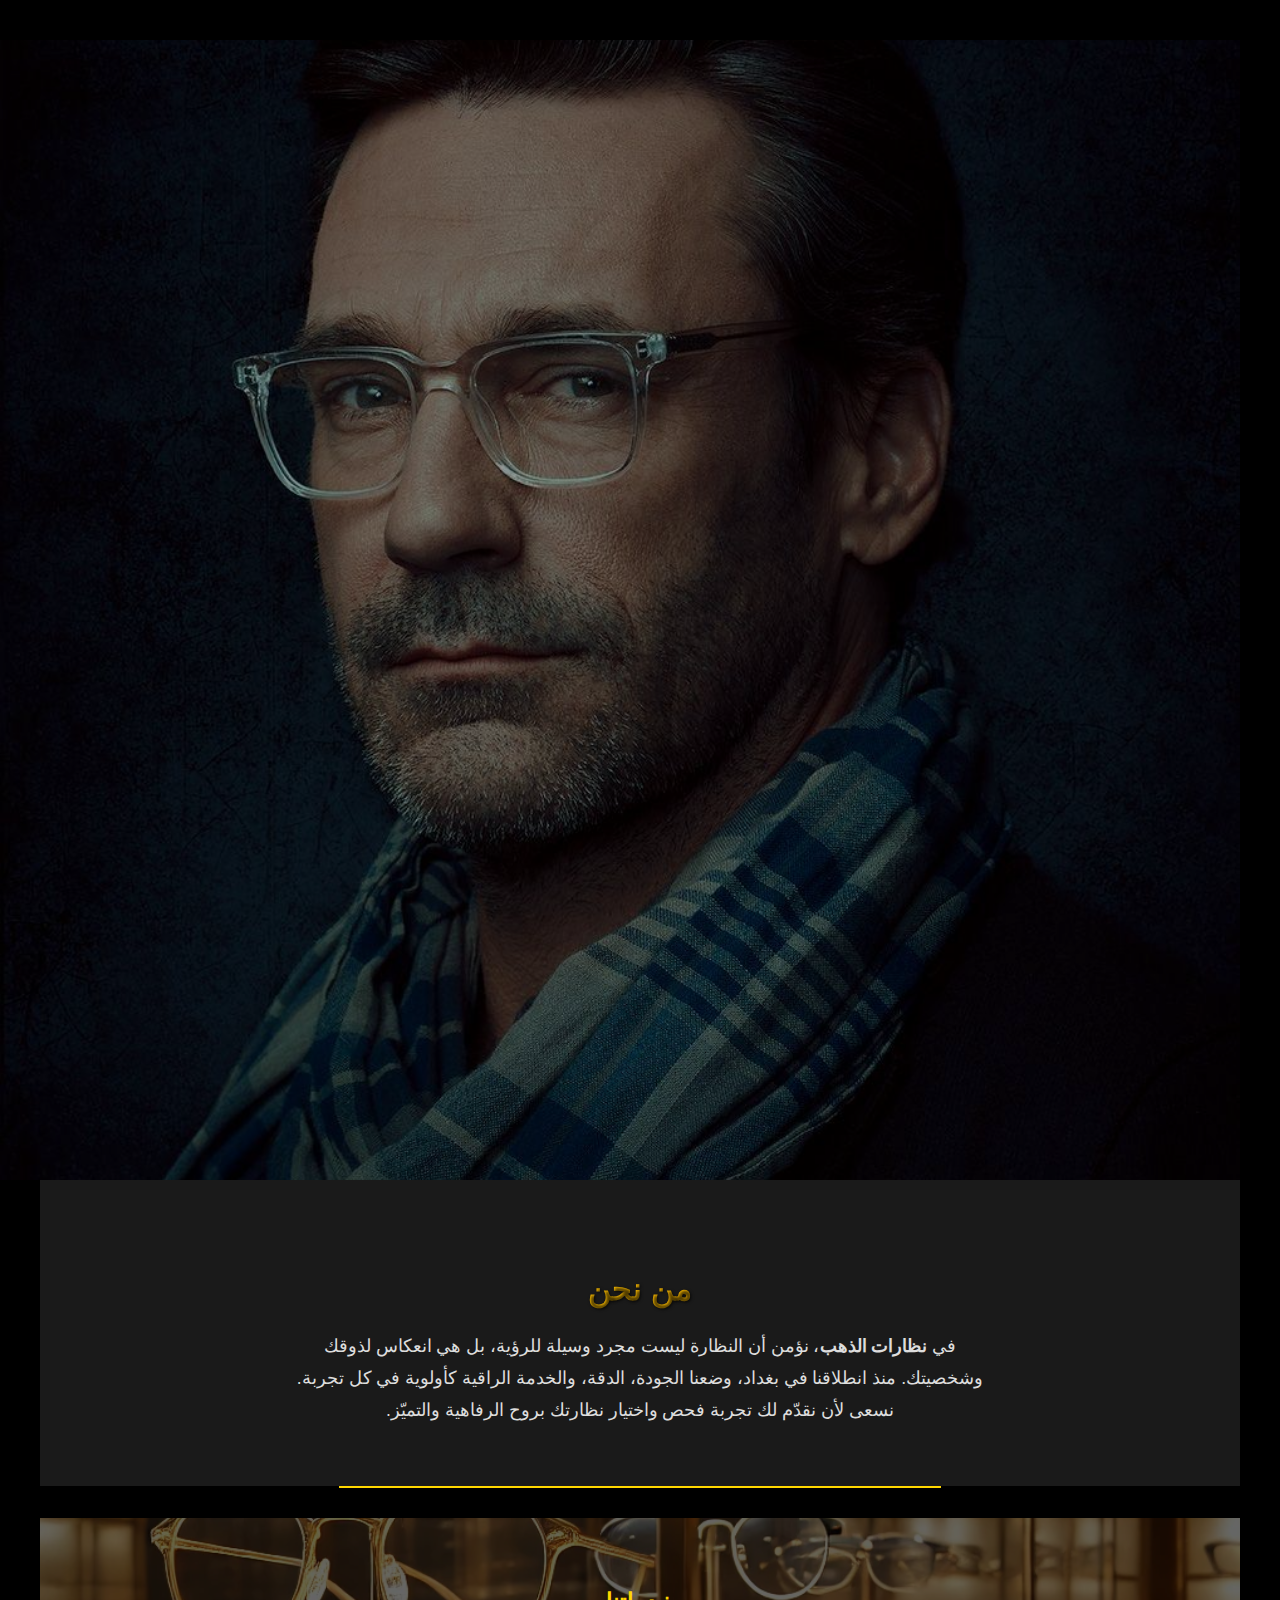
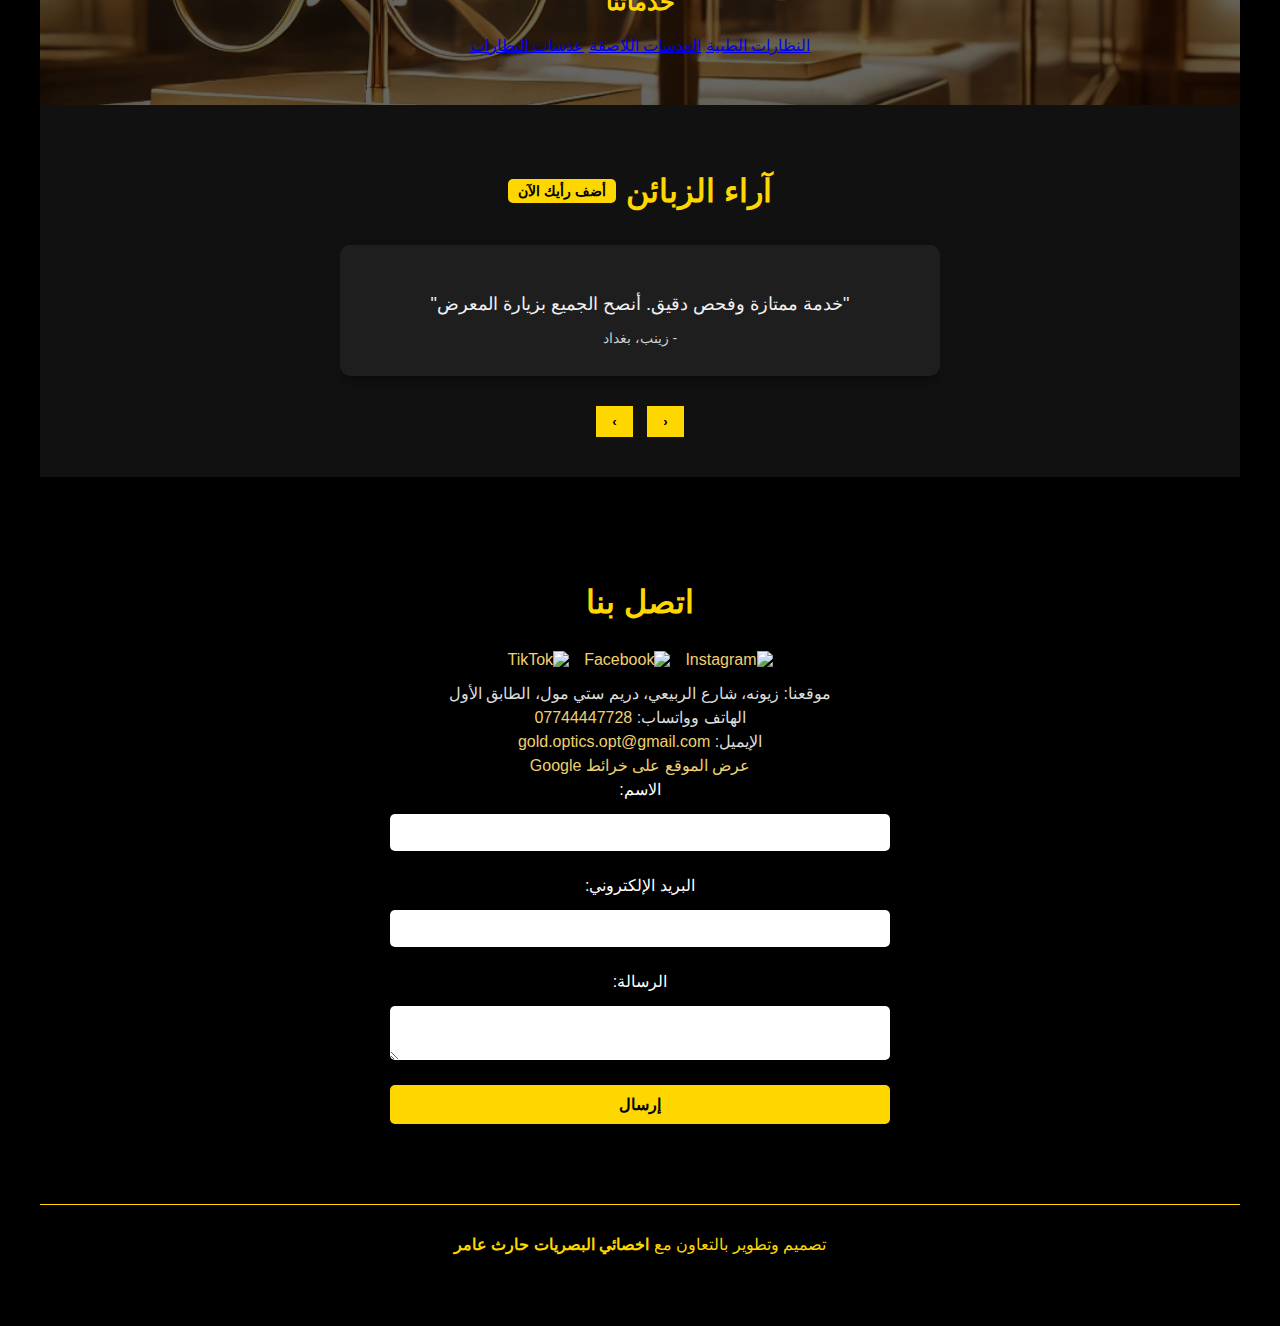
==== index.html @ 194526f5 "Update index.html" ====
<!DOCTYPE html>
<html lang="ar" dir="rtl">
<head>
  <meta charset="UTF-8">
  <meta name="viewport" content="width=device-width, initial-scale=1.0">
  <title>نظارات الذهب</title>
  <link rel="stylesheet" href="style.css">
  <style>
    body {
      margin: 0;
      background-color: #000;
      font-family: 'Cairo', sans-serif;
    }

    .hero {
      position: relative;
      width: 100%;
      height: 100vh;
      background-image: url('goldoptics_hero_clean.jpg');
      background-size: cover;
      background-position: center;
      background-repeat: no-repeat;
      display: flex;
      align-items: center;
      justify-content: center;
      overflow: hidden;
    }

    .overlay-text {
      position: absolute;
      text-align: center;
      color: #fff;
      animation: fadeIn 1.5s ease-in-out forwards;
    }

    .overlay-text h1, .overlay-text h2, .overlay-text p {
      margin: 10px 0;
      opacity: 0;
    }

    .overlay-text h1 {
      font-size: 36px;
      animation: fadeInText 1s ease-in-out 0.5s forwards;
    }

    .overlay-text h2 {
      font-size: 28px;
      animation: fadeInText 1s ease-in-out 1.5s forwards;
    }

    .overlay-text p {
      font-size: 22px;
      animation: fadeInText 1s ease-in-out 2.5s forwards;
    }

    .cta-button {
      margin-top: 20px;
      padding: 15px 30px;
      background-color: #FFD700;
      color: #000;
      border: none;
      font-size: 20px;
      cursor: pointer;
      border-radius: 6px;
      text-decoration: none;
      display: inline-block;
      animation: fadeInText 1s ease-in-out 3.5s forwards;
      opacity: 0;
    }

    @keyframes fadeInText {
      to {
        opacity: 1;
      }
    }
  </style>
</head>
<body>

  <!-- قسم الترحيب -->
  <div class="hero">
    <div class="overlay-text">
      <h1 class="hero-title gold-text">...الوُضوح رفاهية ونحن نُقدّمها لك بامتياز</h1>
      <h2 class="hero-subtitle gold-text">مرحباً بكم في نظارات الذهب</h2>
      <a href="https://wa.me/9647744447728" class="cta-button">احجز موعدك الآن</a>
    </div>
  </div>

  <!-- من نحن -->
  <section class="about-us" id="about">
    <div class="container">
      <h2 class="section-title gold-text">من نحن</h2>
      <p class="section-description">
        في <strong>نظارات الذهب</strong>، نؤمن أن النظارة ليست مجرد وسيلة للرؤية، بل هي انعكاس لذوقك وشخصيتك.  
        منذ انطلاقنا في بغداد، وضعنا الجودة، الدقة، والخدمة الراقية كأولوية في كل تجربة.
        نسعى لأن نقدّم لك تجربة فحص واختيار نظارتك بروح الرفاهية والتميّز.
      </p>
    </div>
  </section>

  <hr style="border: 1px solid gold; width: 50%; margin: auto; margin-bottom: 30px;">

  <section class="services-section">
  <h2>خدماتنا</h2>
  <div class="services-list">
    <a href="#">النظارات الطبية</a>
    <a href="#">العدسات اللاصقة</a>
    <a href="#">عدسات النظارات</a>
  </div>
</section>

  <!-- آراء الزبائن -->
  <section id="testimonials">
    <h2 class="section-title" style="display: flex; justify-content: center; align-items: center; gap: 10px;">
      آراء الزبائن
      <a href="#contact" style="font-size: 14px; background-color: gold; color: black; padding: 4px 10px; border-radius: 5px; text-decoration: none;">
        أضف رأيك الآن
      </a>
    </h2>
    <div class="testimonial-slider">
      <div class="testimonial active">
        <p>"خدمة ممتازة وفحص دقيق. أنصح الجميع بزيارة المعرض"</p>
        <span>- زينب، بغداد</span>
      </div>
      <div class="testimonial">
        <p>"أحلى تعامل وأسعار مناسبة، شكراً نظارات الذهب"</p>
        <span>- أحمد، بغداد</span>
      </div>
      <div class="testimonial">
        <p>"استلمت نظارتي بسرعة وبجودة ممتازة جداً!"</p>
        <span>- رنا، زيونه</span>
      </div>
    </div>
    <div class="slider-controls">
      <button class="prev">‹</button>
      <button class="next">›</button>
    </div>
  </section>

  <!-- اتصل بنا -->
  <section class="contact" id="contact">
    <h2>اتصل بنا</h2>
    <div style="display: flex; justify-content: center; gap: 15px; margin: 15px 0;">
      <a href="https://www.instagram.com/gold.optics.opt/" target="_blank">
        <img src="https://upload.wikimedia.org/wikipedia/commons/a/a5/Instagram_icon.png" alt="Instagram" style="width: 30px; height: 30px;">
      </a>
      <a href="https://www.facebook.com/share/16CAxkLtEG/?mibextid=wwXIfr" target="_blank">
        <img src="https://upload.wikimedia.org/wikipedia/commons/1/1b/Facebook_icon.svg" alt="Facebook" style="width: 30px; height: 30px;">
      </a>
      <a href="https://www.tiktok.com/@gold.optics.opt?_t=ZS-8vOx0OiCnI7&_r=1" target="_blank">
        <img src="https://upload.wikimedia.org/wikipedia/commons/6/69/TikTok_logo.svg" alt="TikTok" style="width: 30px; height: 30px;">
      </a>
    </div>
    <p>موقعنا: زيونه، شارع الربيعي، دريم ستي مول، الطابق الأول</p>
    <p>الهاتف وواتساب: <a href="tel:07744447728">07744447728</a></p>
    <p>الإيميل: <a href="mailto:gold.optics.opt@gmail.com">gold.optics.opt@gmail.com</a></p>
    <p><a href="https://maps.app.goo.gl/r69MxEiTndQJMNUH6?g_st=ic" target="_blank">عرض الموقع على خرائط Google</a></p>

    <form id="contact-form">
      <label for="name">الاسم:</label>
      <input type="text" id="name" name="name" required>

      <label for="email">البريد الإلكتروني:</label>
      <input type="email" id="email" name="_replyto" required>

      <label for="message">الرسالة:</label>
      <textarea id="message" name="message" required></textarea>

      <button type="submit">إرسال</button>
    </form>
    <div id="form-message" style="display:none; margin-top: 20px; color: green; font-weight: bold;">
      شكرًا لتواصلك معنا! تم إرسال رسالتك بنجاح، وسنقوم بالرد عليك في أقرب وقت.
    </div>
  </section>

  <!-- سكربت إرسال النموذج -->
  <script>
    const form = document.getElementById('contact-form');
    const messageDiv = document.getElementById('form-message');

    form.addEventListener('submit', async function (e) {
      e.preventDefault();

      const formData = new FormData(form);

      try {
        const response = await fetch("https://formspree.io/f/mzzeovol", {
          method: "POST",
          body: formData,
          headers: { 'Accept': 'application/json' }
        });

        if (response.ok) {
          form.reset();
          messageDiv.style.display = 'block';
        } else {
          alert("حدث خطأ أثناء الإرسال، حاول مجددًا.");
        }
      } catch (error) {
        alert("فشل الاتصال بالخادم.");
      }
    });
  </script>

  <!-- الفوتر -->
  <footer class="footer">
    <p>تصميم وتطوير بالتعاون مع <strong>اخصائي البصريات حارث عامر</strong></p>
  </footer>

</body>
</html>
---- style.css ----
body {
  background-color: black;
  color: gold;
  font-family: 'Arial', sans-serif;
  text-align: center;
  padding: 40px;
}

/* الشعار */
.logo {
  width: 150px;
  height: auto;
  margin-bottom: 20px;
}

/* قسم الهيرو */
.hero {
  background-image: url('goldoptics_hero_clean.jpg');
  background-size: cover;
  background-position: center;
  background-repeat: no-repeat;
  height: 100vh;
  display: flex;
  align-items: center;
  justify-content: center;
  position: relative;
  text-align: center;
  color: white;
  overflow: hidden;
}

.hero-content {
  background-color: rgba(0, 0, 0, 0.4);
  padding: 20px;
  border-radius: 10px;
  max-width: 90%;
}

.hero-content h1 {
  color: #fff;
  font-size: 30px;
  line-height: 1.6;
  text-align: center;
  font-family: 'Cairo', sans-serif;
}

@media (max-width: 768px) {
  .hero-content h1 {
    font-size: 18px;
  }

  .hero-content {
    font-size: 14px;
    padding: 15px;
  }
}

/* قسم من نحن */
.about {
  background-color: #111;
  padding: 80px 20px;
  text-align: center;
}

.about h2 {
  font-size: 32px;
  color: gold;
  margin-bottom: 20px;
  font-family: 'Cairo', sans-serif;
}

.about p {
  font-size: 18px;
  color: #f0d070;
  max-width: 700px;
  margin: 0 auto;
  line-height: 1.8;
  font-family: 'Cairo', sans-serif;
}

/* قسم الخدمات */
.services {
  background-color: #000;
  padding: 80px 20px;
  text-align: center;
}

.services h2 {
  font-size: 32px;
  color: gold;
  margin-bottom: 30px;
  font-family: 'Cairo', sans-serif;
}

.services ul {
  list-style: none;
  padding: 0;
  max-width: 700px;
  margin: 0 auto;
}

.services li {
  font-size: 18px;
  color: #f0d070;
  margin-bottom: 15px;
  font-family: 'Cairo', sans-serif;
}

/* قسم آراء الزبائن */
.testimonials {
  background-color: #111;
  padding: 80px 20px;
  text-align: center;
}

.testimonials h2 {
  font-size: 32px;
  color: gold;
  margin-bottom: 40px;
  font-family: 'Cairo', sans-serif;
}

.testimonial {
  background-color: #222;
  color: #f0d070;
  padding: 20px;
  margin: 15px auto;
  max-width: 600px;
  border-radius: 10px;
  font-family: 'Cairo', sans-serif;
}

.testimonial span {
  display: block;
  margin-top: 10px;
  font-size: 14px;
  color: #ccc;
}

/* قسم التواصل */
.contact {
  background-color: #000;
  color: #fff;
  text-align: center;
  padding: 80px 20px;
  font-family: 'Cairo', sans-serif;
}

.contact h2 {
  font-size: 32px;
  color: gold;
  margin-bottom: 30px;
}

.contact p {
  font-size: 16px;
  color: #ddd;
  margin: 5px 0;
}

.contact a {
  color: #f0d070;
  text-decoration: none;
}

.contact-form {
  display: flex;
  flex-direction: column;
  gap: 15px;
  max-width: 500px;
  margin: 30px auto 0;
  background-color: #111;
  padding: 20px;
  border-radius: 10px;
}

.contact-form input,
.contact-form textarea {
  padding: 10px;
  font-size: 16px;
  border: none;
  border-radius: 5px;
  font-family: 'Cairo', sans-serif;
  width: 100%;
}

.contact-form button {
  padding: 10px;
  background-color: gold;
  color: black;
  border: none;
  font-weight: bold;
  border-radius: 5px;
  cursor: pointer;
}

/* الفوتر */
.footer {
  background-color: #000;
  color: gold;
  text-align: center;
  padding: 20px;
  margin-top: 40px;
  font-family: 'Cairo', sans-serif;
  border-top: 1px solid gold;
}

.footer p {
  margin: 10px 0;
  font-size: 16px;
}

.footer .social-icons {
  margin-top: 10px;
}

.footer .social-icons a {
  color: gold;
  margin: 0 10px;
  text-decoration: none;
  font-weight: bold;
  transition: color 0.3s;
}

.footer .social-icons a:hover {
  color: white;
}

/* نصوص متحركة */
.fancy-text {
  font-size: 32px;
  color: #FFD700;
  font-weight: bold;
  text-shadow: 1px 1px 8px rgba(0, 0, 0, 0.6);
  animation: fadeInText 2s ease-in-out forwards;
  opacity: 0;
}

.fancy-subtext {
  font-size: 24px;
  color: white;
  margin-top: 10px;
  animation: fadeInText 2.5s ease-in-out forwards;
  opacity: 0;
}

@keyframes fadeInText {
  to {
    opacity: 1;
  }
}
body {
  display: flex;
  flex-direction: column;
  min-height: 100vh;
}

.footer {
  margin-top: auto;
}
.contact-form {
  max-width: 500px;
  margin: 20px auto;
  display: flex;
  flex-direction: column;
  gap: 10px;
  color: white;
  font-size: 16px;
}

.contact-form input,
.contact-form textarea {
  padding: 10px;
  font-size: 16px;
  border-radius: 5px;
  border: none;
  outline: none;
  width: 100%;
}

.contact-form button {
  background-color: gold;
  color: black;
  font-weight: bold;
  padding: 10px;
  border: none;
  border-radius: 5px;
  cursor: pointer;
  width: 100px;
  align-self: center;
  transition: background-color 0.3s ease;
}

.contact-form button:hover {
  background-color: #d4af37;
}
#contact-form {
  max-width: 500px;
  margin: 20px auto;
  display: flex;
  flex-direction: column;
  gap: 10px;
}

#contact-form label {
  color: white;
  font-size: 16px;
  margin-bottom: 5px;
}

#contact-form input,
#contact-form textarea {
  padding: 10px;
  font-size: 16px;
  border-radius: 5px;
  border: none;
  width: 100%;
  box-sizing: border-box;
}

#contact-form button {
  background-color: gold;
  color: black;
  font-weight: bold;
  padding: 10px;
  border: none;
  border-radius: 5px;
  cursor: pointer;
  width: 120px;
  align-self: center;
  transition: background-color 0.3s;
}

#contact-form button:hover {
  background-color: #d4af37;
}
#contact-form {
  max-width: 500px;
  margin: 0 auto;
  background-color: transparent;
  direction: rtl;
}

#contact-form label {
  display: block;
  margin-bottom: 5px;
  color: white;
  font-size: 16px;
}

#contact-form input,
#contact-form textarea {
  width: 100%;
  padding: 10px;
  margin-bottom: 15px;
  border: none;
  border-radius: 5px;
  font-size: 15px;
}

#contact-form button[type="submit"] {
  background-color: gold;
  color: black;
  font-weight: bold;
  padding: 10px 20px;
  border: none;
  border-radius: 5px;
  cursor: pointer;
  font-size: 16px;
  width: 100%;
}

#contact-form button[type="submit"]:hover {
  background-color: #d4af37;
}
/* تصميم الأزرار */
.feedback-buttons {
  text-align: center;
  margin-top: 40px;
}

.feedback-btn {
  background-color: gold;
  color: black;
  padding: 12px 25px;
  margin: 10px;
  border-radius: 8px;
  text-decoration: none;
  font-weight: bold;
  display: inline-block;
  transition: background-color 0.3s;
}

.feedback-btn:hover {
  background-color: #d4af37;
}

/* تصميم قسم تعليقات الزبائن */
.customer-comments {
  background-color: #1a1a1a;
  color: white;
  padding: 40px 20px;
  border-radius: 10px;
  margin: 50px auto;
  max-width: 800px;
}

.customer-comments h2 {
  color: gold;
  text-align: center;
  margin-bottom: 30px;
}

.customer-comments .comment {
  background-color: #2a2a2a;
  padding: 20px;
  border-radius: 8px;
  margin-bottom: 20px;
  box-shadow: 0 0 5px rgba(255, 215, 0, 0.3);
}

.customer-comments .comment span {
  display: block;
  margin-top: 10px;
  color: #ccc;
  font-size: 14px;
  text-align: right;
}
.testimonials {
  background-color: #111;
  padding: 60px 20px;
  text-align: center;
}

.testimonials h2 {
  color: #d4af37;
  font-size: 32px;
  margin-bottom: 40px;
}

.testimonial-slider {
  position: relative;
  max-width: 600px;
  margin: auto;
}

.testimonial {
  display: none;
  background-color: #1e1e1e;
  color: #f1f1f1;
  padding: 30px;
  border-radius: 10px;
  box-shadow: 0 4px 10px rgba(0,0,0,0.4);
}

.testimonial.active {
  display: block;
}

.testimonial p {
  font-size: 18px;
  margin-bottom: 15px;
}

.testimonial span {
  color: #ccc;
  font-size: 14px;
}

.slider-controls {
  margin-top: 20px;
}

.slider-controls span {
  cursor: pointer;
  font-size: 24px;
  color: #d4af37;
  margin: 0 15px;
  transition: color 0.3s;
}

.slider-controls span:hover {
  color: white;
}
#testimonials {
  text-align: center;
  padding: 40px 20px;
  background-color: #111;
  color: gold;
}

.testimonial-slider {
  position: relative;
  overflow: hidden;
  max-width: 600px;
  margin: 0 auto;
}

.testimonial {
  display: none;
  transition: opacity 0.5s ease-in-out;
}

.testimonial.active {
  display: block;
}

.slider-controls {
  margin-top: 15px;
}

.slider-controls button {
  background-color: gold;
  color: black;
  border: none;
  padding: 8px 16px;
  margin: 0 5px;
  cursor: pointer;
  font-weight: bold;
}
.services-section {
  background-image: url('services-background.png');
  background-size: cover;
  background-position: center;
  background-repeat: no-repeat;
  padding: 50px 0;
  background-color: rgba(0, 0, 0, 0.6);
  background-blend-mode: darken;
}
footer {
  animation: fadeIn 2s ease-in;
}
@keyframes fadeIn {
  from {opacity: 0;}
  to {opacity: 1;}
}
.hero {
  position: relative;
  background-image: url('your-image.jpg'); /* استبدلها برابط صورتك */
  background-size: cover;
  background-position: center;
  padding: 120px 20px;
  color: white;
  text-align: center;
}

.hero::before {
  content: "";
  position: absolute;
  top: 0; left: 0; right: 0; bottom: 0;
  background-color: rgba(0, 0, 0, 0.5);
  z-index: 1;
}

.hero-content {
  position: relative;
  z-index: 2;
}

.hero h1 {
  font-size: 28px;
  margin-bottom: 15px;
  line-height: 1.6;
}

.hero h1 span {
  color: #bfa046;
}

.hero p {
  font-size: 16px;
  color: #f1f1f1;
  margin-top: 10px;
}

.hero .cta-button {
  background-color: #f7c700;
  color: #000;
  padding: 14px 30px;
  border: none;
  border-radius: 6px;
  font-weight: bold;
  font-size: 16px;
  margin-top: 25px;
  transition: all 0.3s ease;
}

.hero .cta-button:hover {
  background-color: #000;
  color: #f7c700;
  cursor: pointer;
}
.overlay-text {
  position: absolute;
  top: 50%;
  left: 50%;
  transform: translate(-50%, -50%);
  text-align: center;
  color: white;
  z-index: 2;
}

.hero-title {
  font-size: 48px;
  margin-bottom: 10px;
  color: gold;
}

.hero-subtitle {
  font-size: 24px;
  margin-bottom: 20px;
}

.hero a.hero-button {
  background-color: gold;
  color: black;
  padding: 12px 24px;
  text-decoration: none;
  font-weight: bold;
  border-radius: 5px;
  transition: background-color 0.3s ease;
}

.hero a.hero-button:hover {
  background-color: #d4af37;
}
.hero::before {
  content: "";
  position: absolute;
  top: 0; left: 0;
  width: 100%;
  height: 100%;
  background: rgba(0, 0, 0, 0.4); /* يعتم الخلفية */
  z-index: 1;
}
.gold-text {
  line-height: 1.4;
  margin-bottom: 0.5rem;
}
.gold-text {
  background: linear-gradient(90deg, #FFD700, #FFA500, #FFD700);
  -webkit-background-clip: text;
  -webkit-text-fill-color: transparent;
  background-size: 200% auto;
  animation: shine 3s linear infinite;
}

@keyframes shine {
  0% {
    background-position: 200% center;
  }
  100% {
    background-position: -200% center;
  }
}
.gold-text {
  color: #FFD700;
  text-shadow: 1px 1px 3px rgba(0, 0, 0, 0.7);
}
.about-us {
  background-color: #1a1a1a;
  color: #fff;
  padding: 60px 20px;
  text-align: center;
}

.section-title {
  font-size: 2rem;
  margin-bottom: 20px;
}

.section-description {
  font-size: 1.1rem;
  line-height: 1.8;
  max-width: 700px;
  margin: 0 auto;
  color: #ddd;
}
.services-section a {
  transition: all 0.3s ease-in-out;
}

.services-section a:hover {
  background-color: #FFD700;
  color: #000;
  box-shadow: 0 0 10px #FFD700;
  transform: scale(1.05);
}
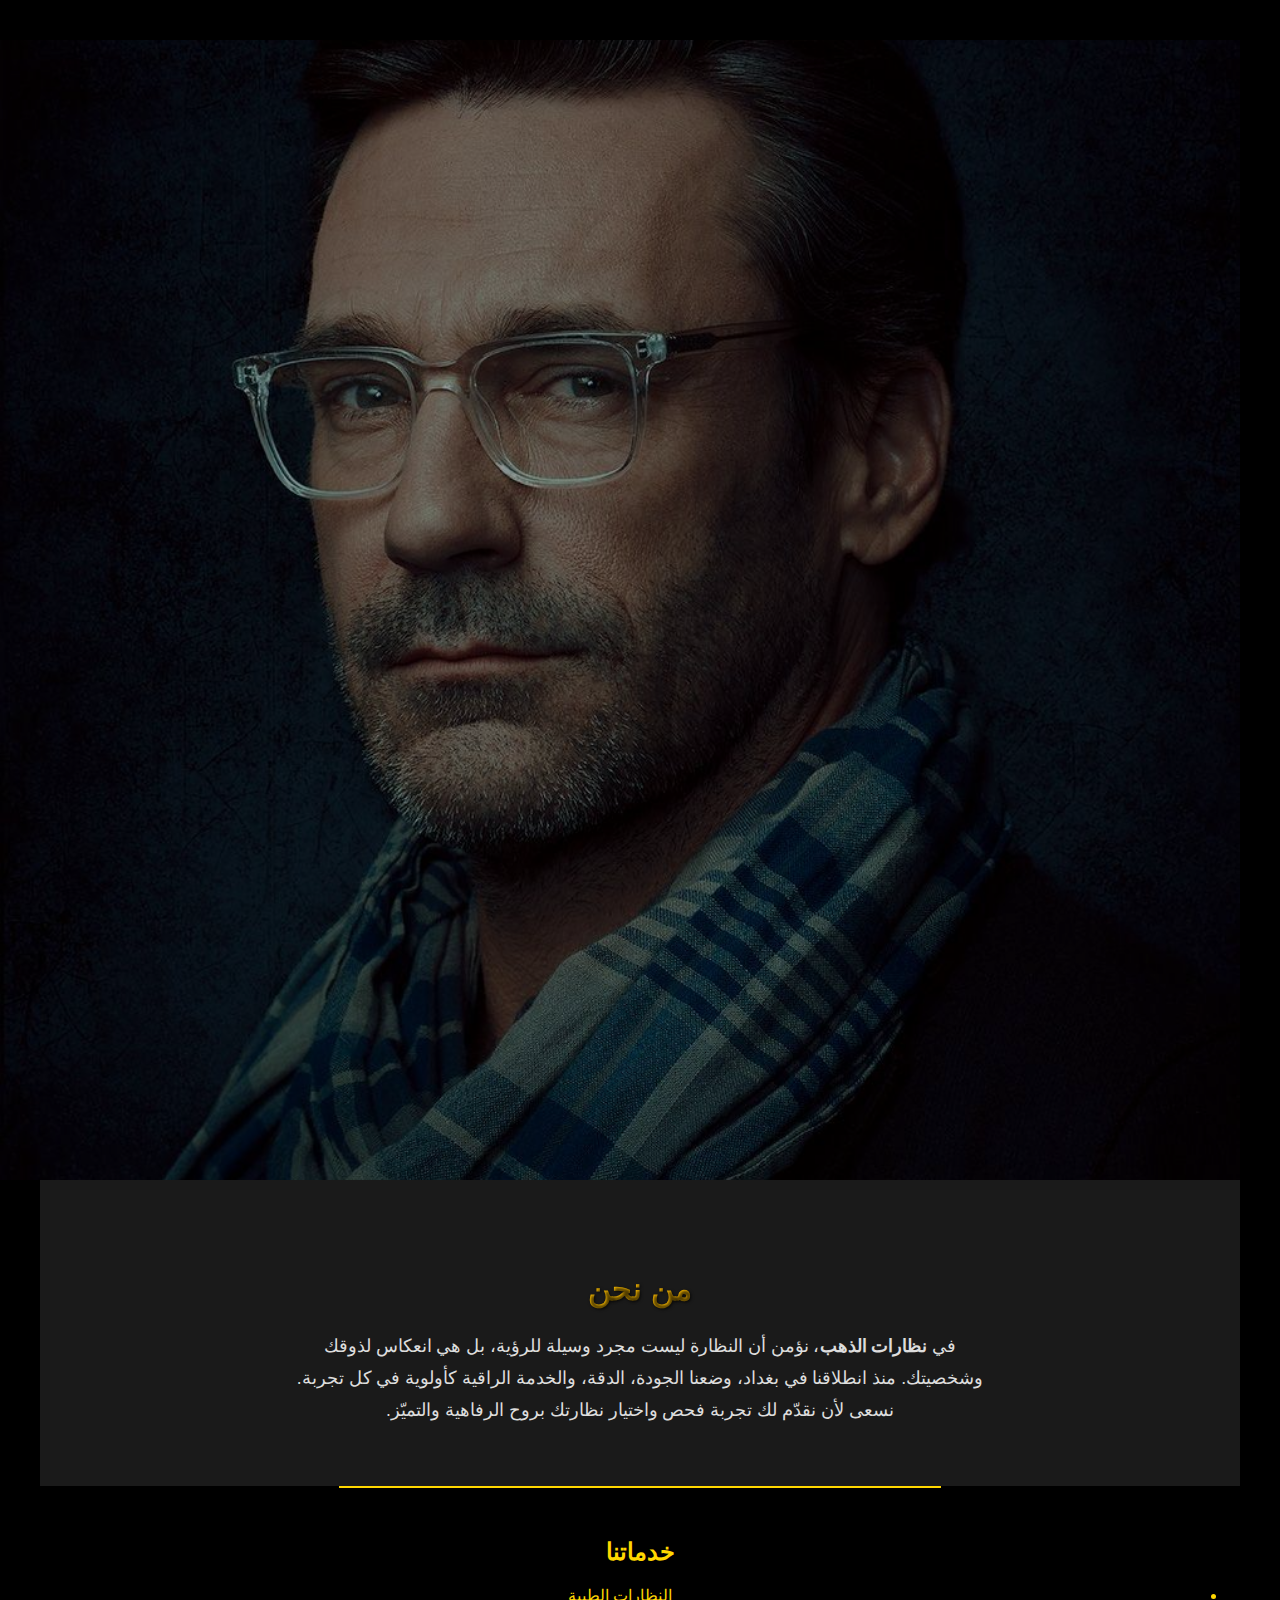
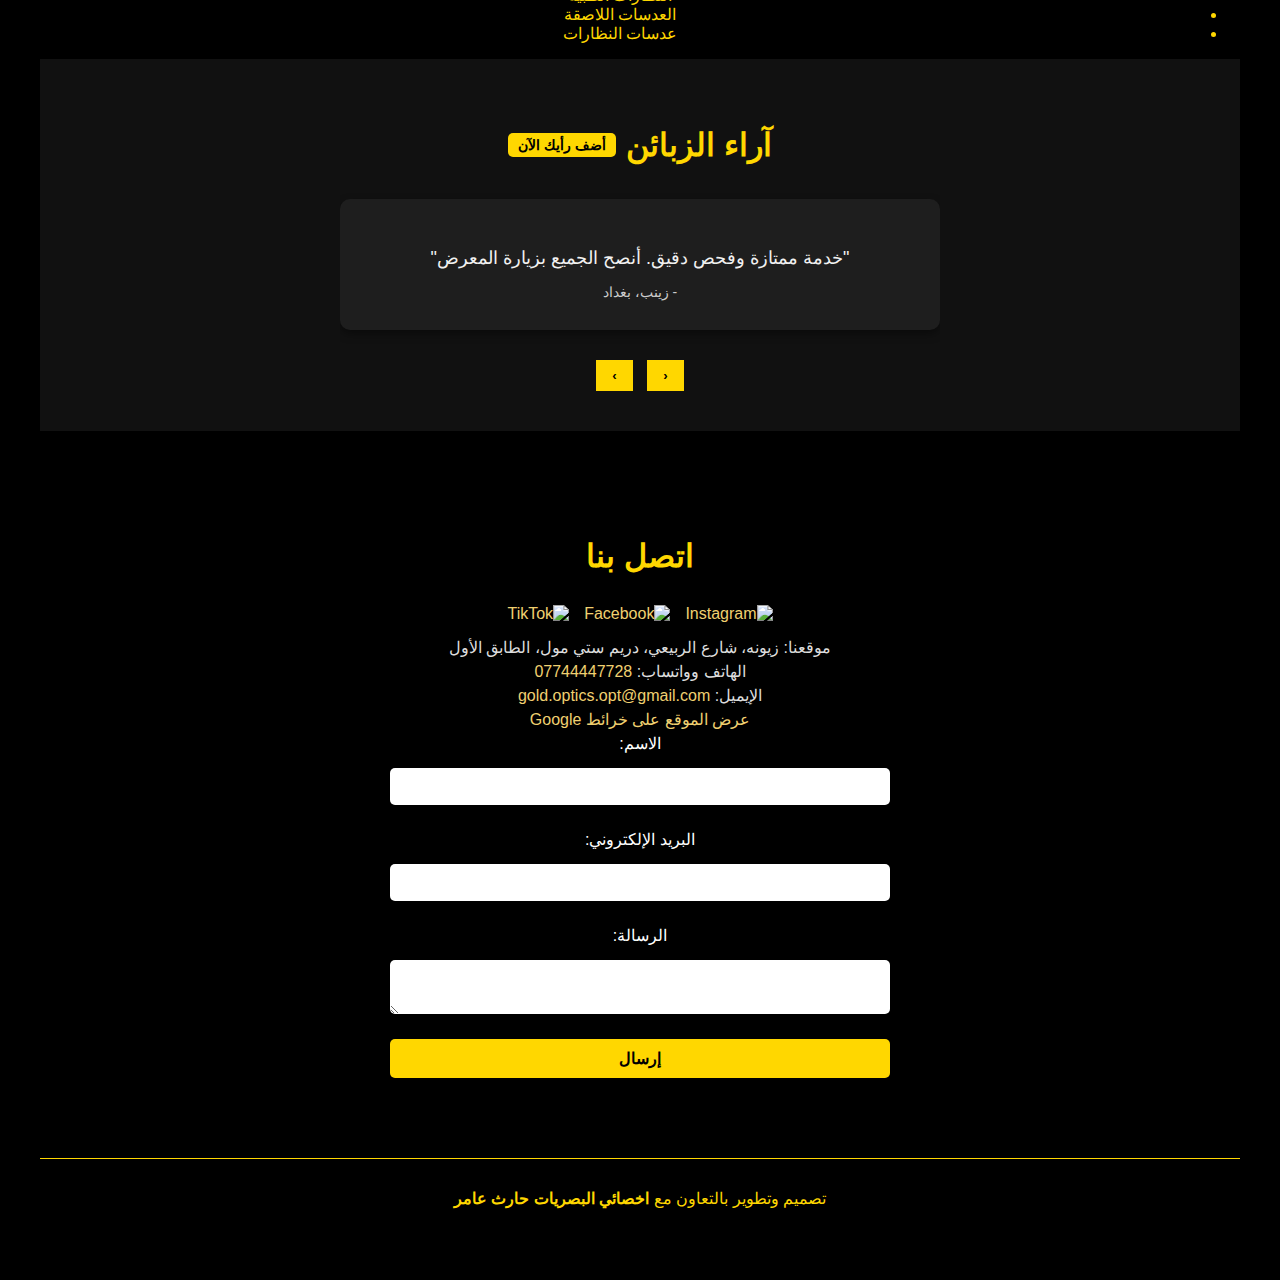
==== commit a7f49038: "Update index.html" ====
--- a/index.html
+++ b/index.html
@@ -100,12 +100,14 @@
 
   <hr style="border: 1px solid gold; width: 50%; margin: auto; margin-bottom: 30px;">
 
-  <section class="services-section">
-  <h2>خدماتنا</h2>
-  <div class="services-list">
-    <a href="#">النظارات الطبية</a>
-    <a href="#">العدسات اللاصقة</a>
-    <a href="#">عدسات النظارات</a>
+  <section class="services-section-with-bg">
+  <div class="overlay">
+    <h2>خدماتنا</h2>
+    <ul class="services-list">
+      <li>النظارات الطبية</li>
+      <li>العدسات اللاصقة</li>
+      <li>عدسات النظارات</li>
+    </ul>
   </div>
 </section>
 
--- a/style.css
+++ b/style.css
@@ -686,3 +686,29 @@
   box-shadow: 0 0 10px #FFD700;
   transform: scale(1.05);
 }
+.services-section {
+  background-color: #000;
+  color: #fff;
+  padding: 60px 20px;
+  text-align: center;
+}
+
+.services-section h2 {
+  color: #FFD700;
+  font-size: 28px;
+  margin-bottom: 30px;
+}
+
+.services-list a {
+  display: block;
+  font-size: 20px;
+  color: #fff;
+  margin-bottom: 15px;
+  text-decoration: none;
+  transition: all 0.3s ease;
+}
+
+.services-list a:hover {
+  color: #FFD700;
+  transform: scale(1.05);
+}
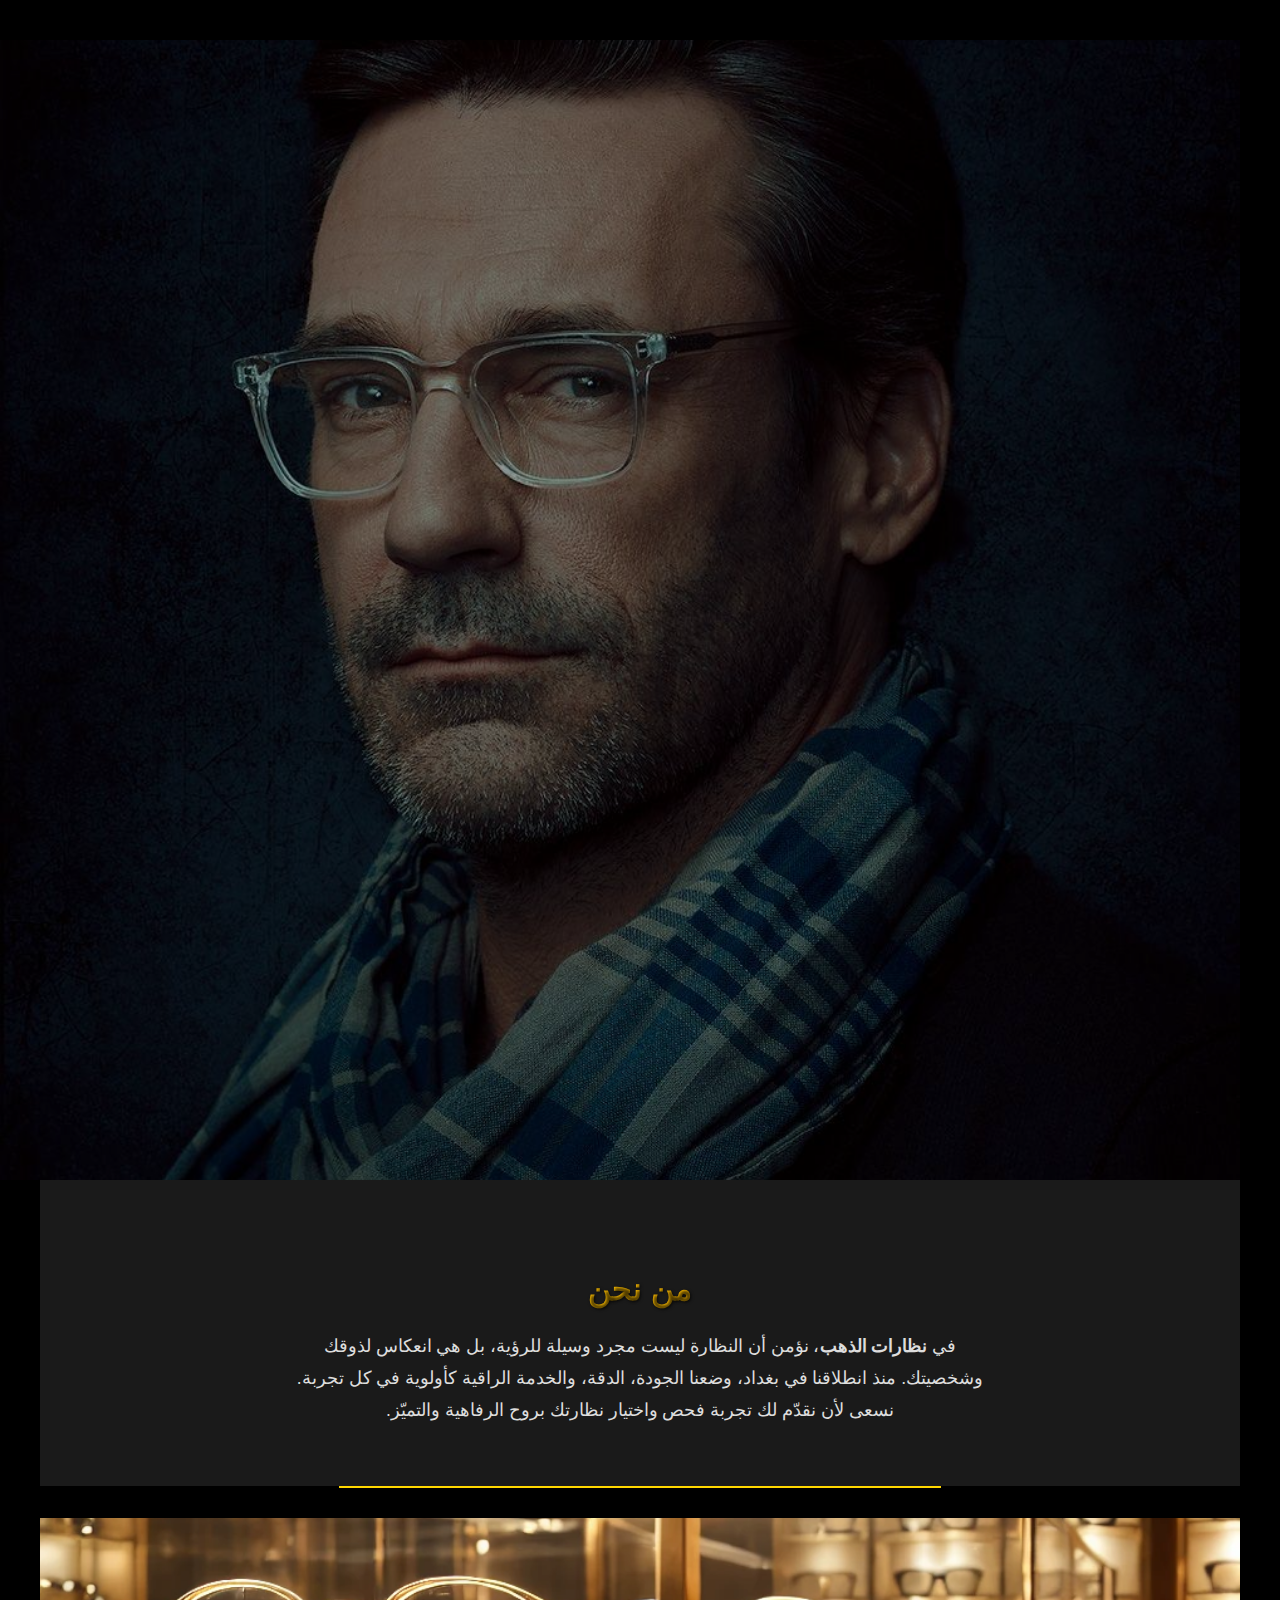
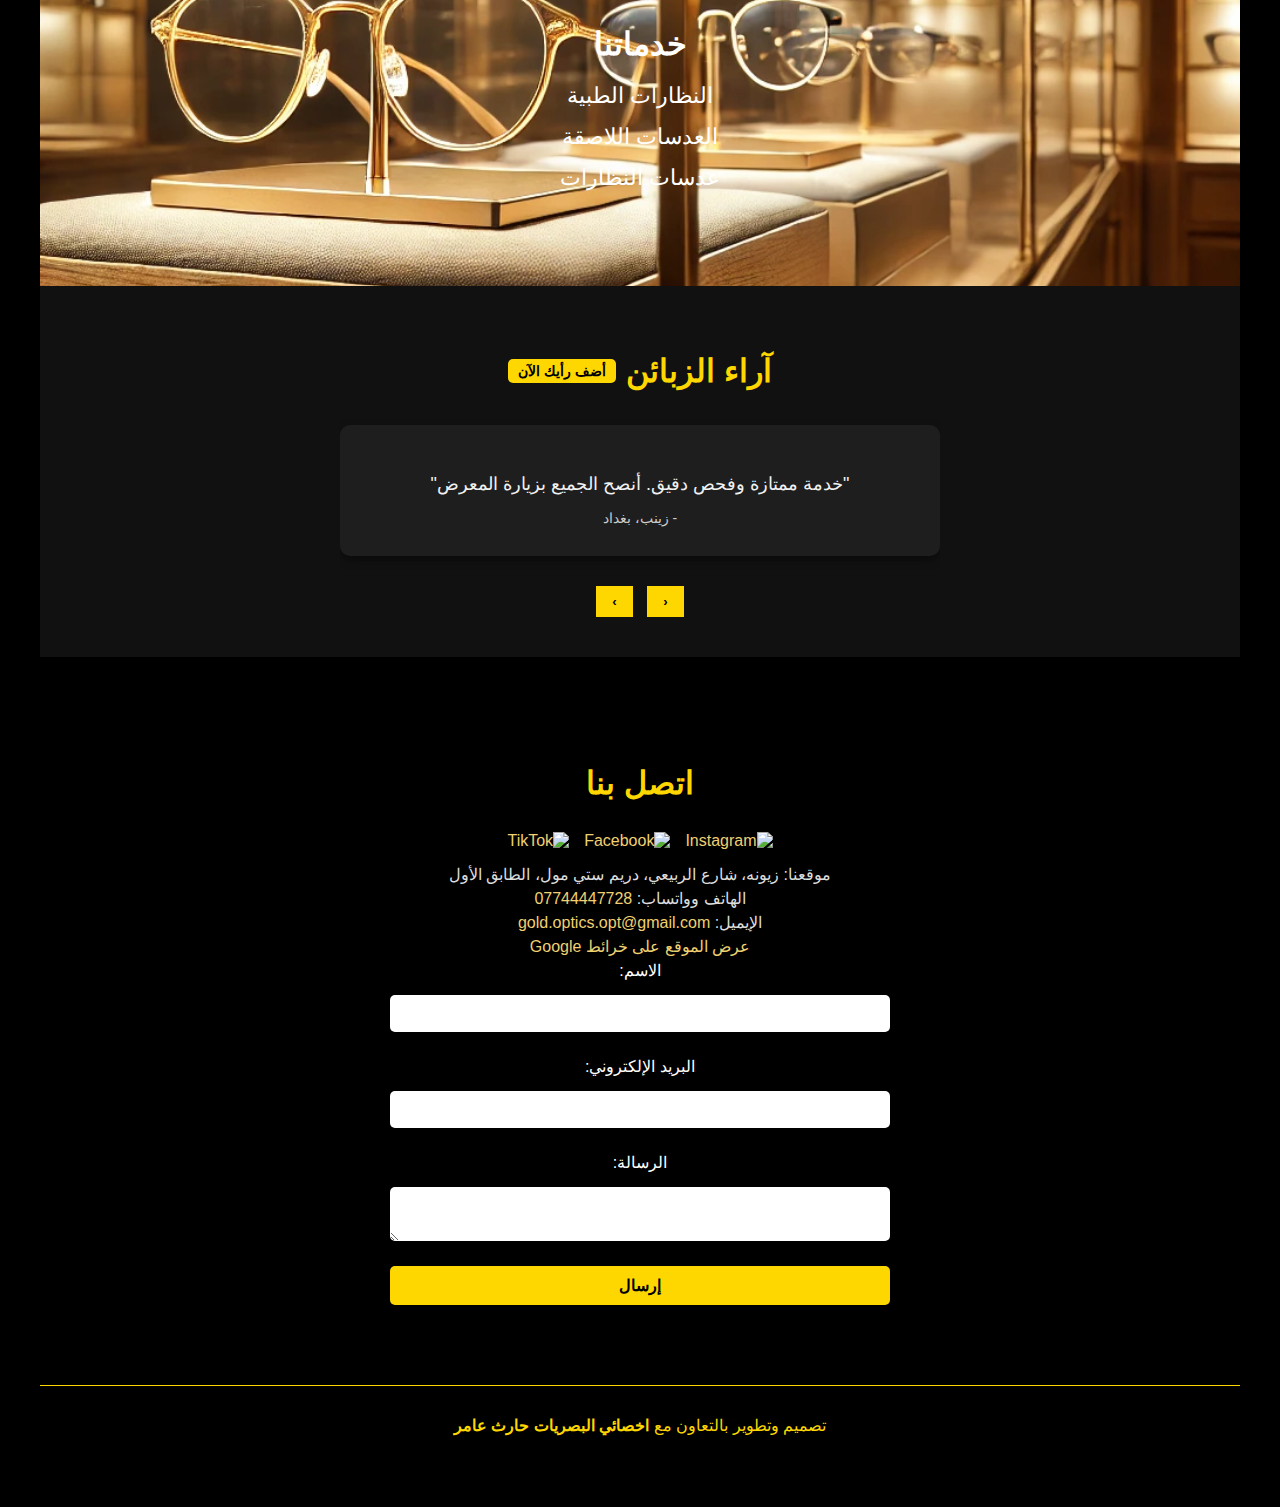
==== commit cf28c15d: "Update index.html" ====
--- a/index.html
+++ b/index.html
@@ -100,15 +100,13 @@
 
   <hr style="border: 1px solid gold; width: 50%; margin: auto; margin-bottom: 30px;">
 
-  <section class="services-section-with-bg">
-  <div class="overlay">
-    <h2>خدماتنا</h2>
-    <ul class="services-list">
-      <li>النظارات الطبية</li>
-      <li>العدسات اللاصقة</li>
-      <li>عدسات النظارات</li>
-    </ul>
-  </div>
+  <section id="services">
+  <h2 class="section-title">خدماتنا</h2>
+  <ul class="services-list">
+    <li>النظارات الطبية</li>
+    <li>العدسات اللاصقة</li>
+    <li>عدسات النظارات</li>
+  </ul>
 </section>
 
   <!-- آراء الزبائن -->
--- a/style.css
+++ b/style.css
@@ -712,3 +712,87 @@
   color: #FFD700;
   transform: scale(1.05);
 }
+.services-section-with-bg {
+  background-image: url('images/gold-glasses-display.jpg'); /* استبدل بالاسم الصحيح للصورة */
+  background-size: cover;
+  background-position: center;
+  padding: 100px 20px;
+  position: relative;
+  color: white;
+  text-align: center;
+}
+
+.services-section-with-bg .overlay {
+  background: rgba(0, 0, 0, 0.7); /* تغطية سوداء شفافة */
+  padding: 60px 20px;
+  border-radius: 10px;
+}
+
+.services-section-with-bg h2 {
+  font-size: 32px;
+  color: #FFD700;
+  margin-bottom: 30px;
+}
+
+.services-list {
+  list-style: none;
+  padding: 0;
+  margin: 0;
+}
+
+.services-list li {
+  font-size: 22px;
+  margin-bottom: 15px;
+  transition: color 0.3s ease;
+}
+
+.services-list li:hover {
+  color: #FFD700;
+}
+.services-section-with-bg {
+  background-image: url('images/golden-shelf.jpg'); /* استخدم اسم الصورة الجديدة */
+  background-size: cover;
+  background-position: center;
+  padding: 100px 20px;
+  position: relative;
+  text-align: center;
+  color: white;
+}
+
+.services-section-with-bg .overlay {
+  background: rgba(0, 0, 0, 0.75);
+  padding: 60px 20px;
+  border-radius: 10px;
+  max-width: 700px;
+  margin: 0 auto;
+}
+
+.services-section-with-bg h2 {
+  font-size: 32px;
+  color: #FFD700;
+  margin-bottom: 30px;
+}
+
+.services-list {
+  list-style: none;
+  padding: 0;
+}
+
+.services-list li {
+  font-size: 22px;
+  margin-bottom: 15px;
+  color: #fff;
+  transition: color 0.3s ease;
+}
+
+.services-list li:hover {
+  color: #FFD700;
+}
+#services {
+  background-image: url('services-background.png');
+  background-size: cover;
+  background-position: center;
+  background-repeat: no-repeat;
+  padding: 80px 20px;
+  color: white;
+}
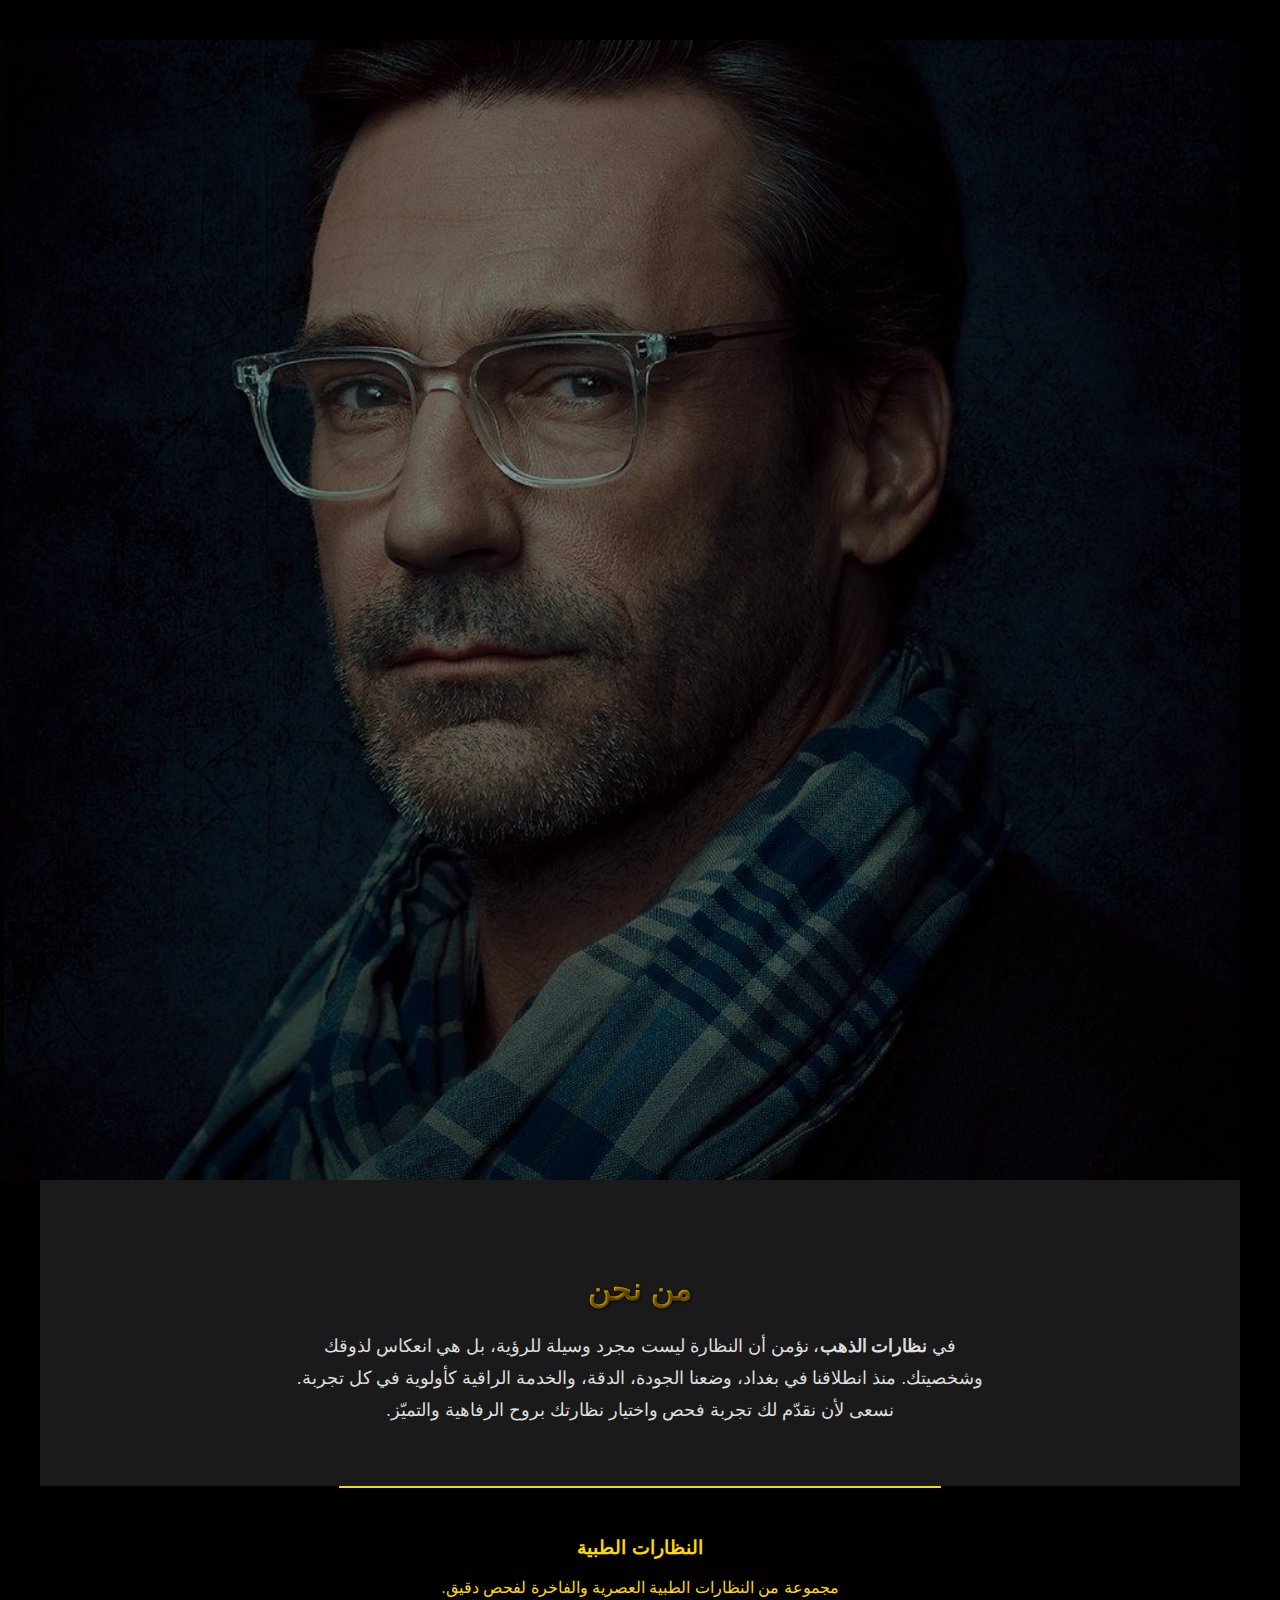
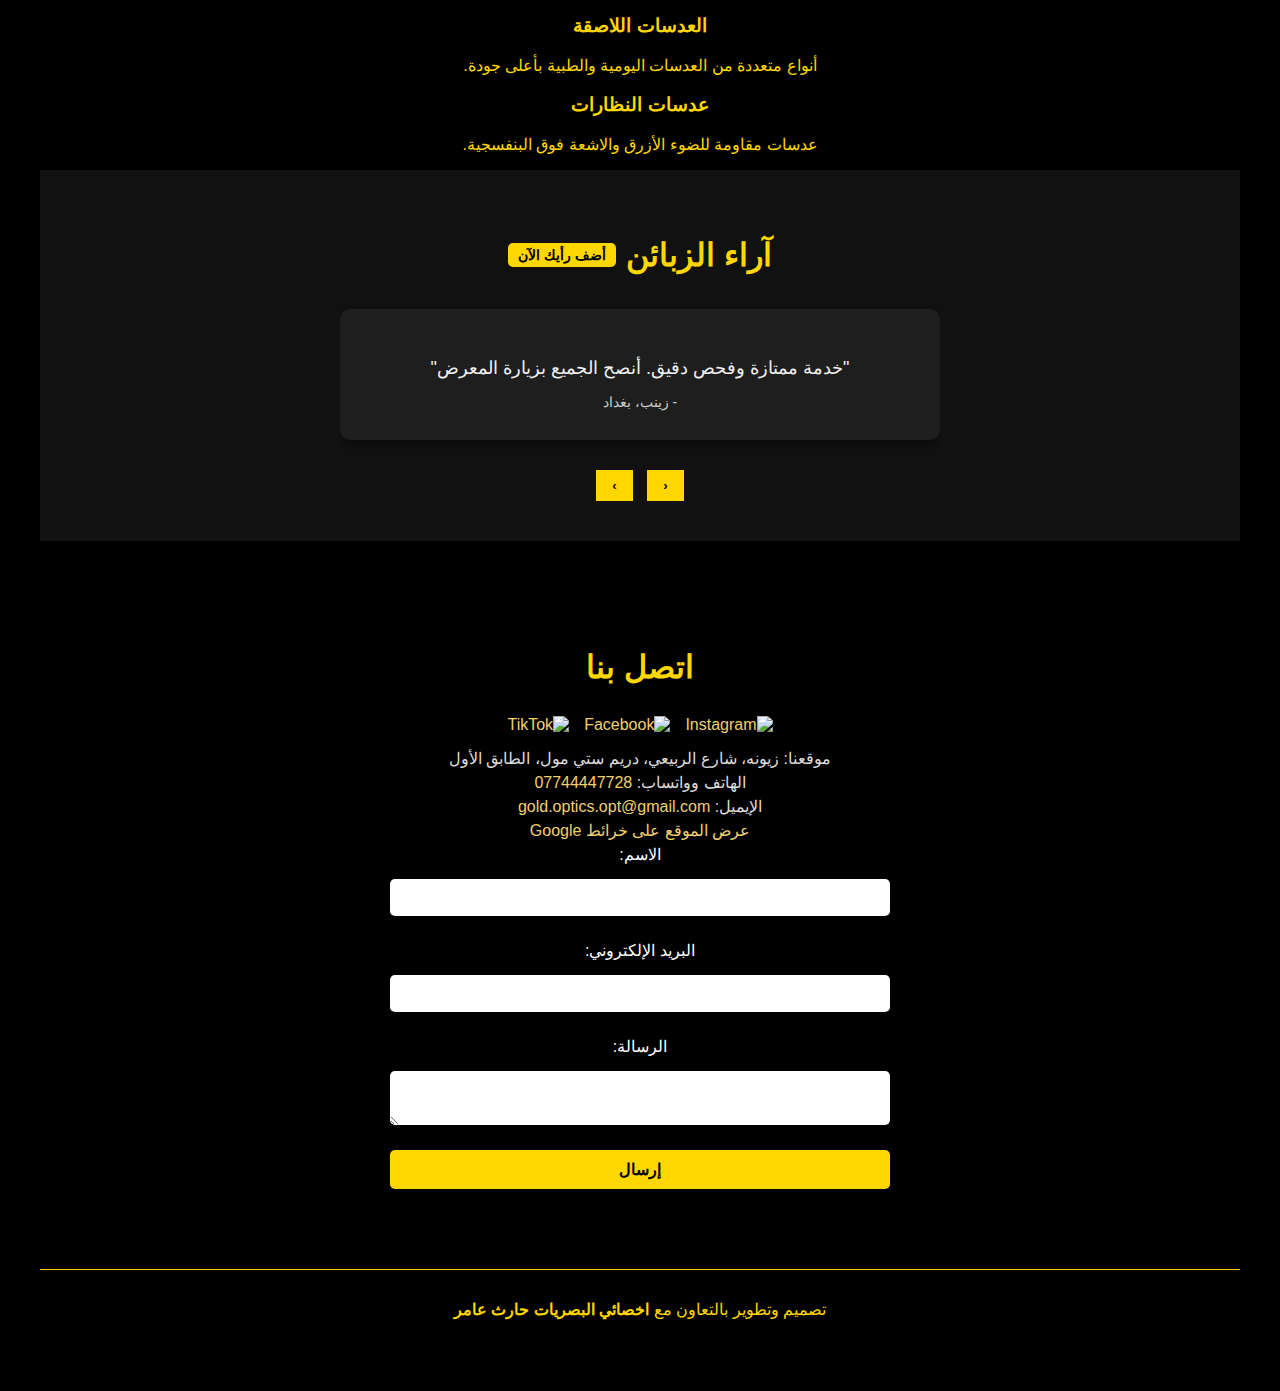
==== commit c73857e6: "Update index.html" ====
--- a/index.html
+++ b/index.html
@@ -100,14 +100,20 @@
 
   <hr style="border: 1px solid gold; width: 50%; margin: auto; margin-bottom: 30px;">
 
-  <section id="services">
-  <h2 class="section-title">خدماتنا</h2>
-  <ul class="services-list">
-    <li>النظارات الطبية</li>
-    <li>العدسات اللاصقة</li>
-    <li>عدسات النظارات</li>
-  </ul>
-</section>
+  <div class="services-grid">
+  <div class="service-box">
+    <h3>النظارات الطبية</h3>
+    <p>مجموعة من النظارات الطبية العصرية والفاخرة لفحص دقيق.</p>
+  </div>
+  <div class="service-box">
+    <h3>العدسات اللاصقة</h3>
+    <p>أنواع متعددة من العدسات اليومية والطبية بأعلى جودة.</p>
+  </div>
+  <div class="service-box">
+    <h3>عدسات النظارات</h3>
+    <p>عدسات مقاومة للضوء الأزرق والاشعة فوق البنفسجية.</p>
+  </div>
+</div>
 
   <!-- آراء الزبائن -->
   <section id="testimonials">
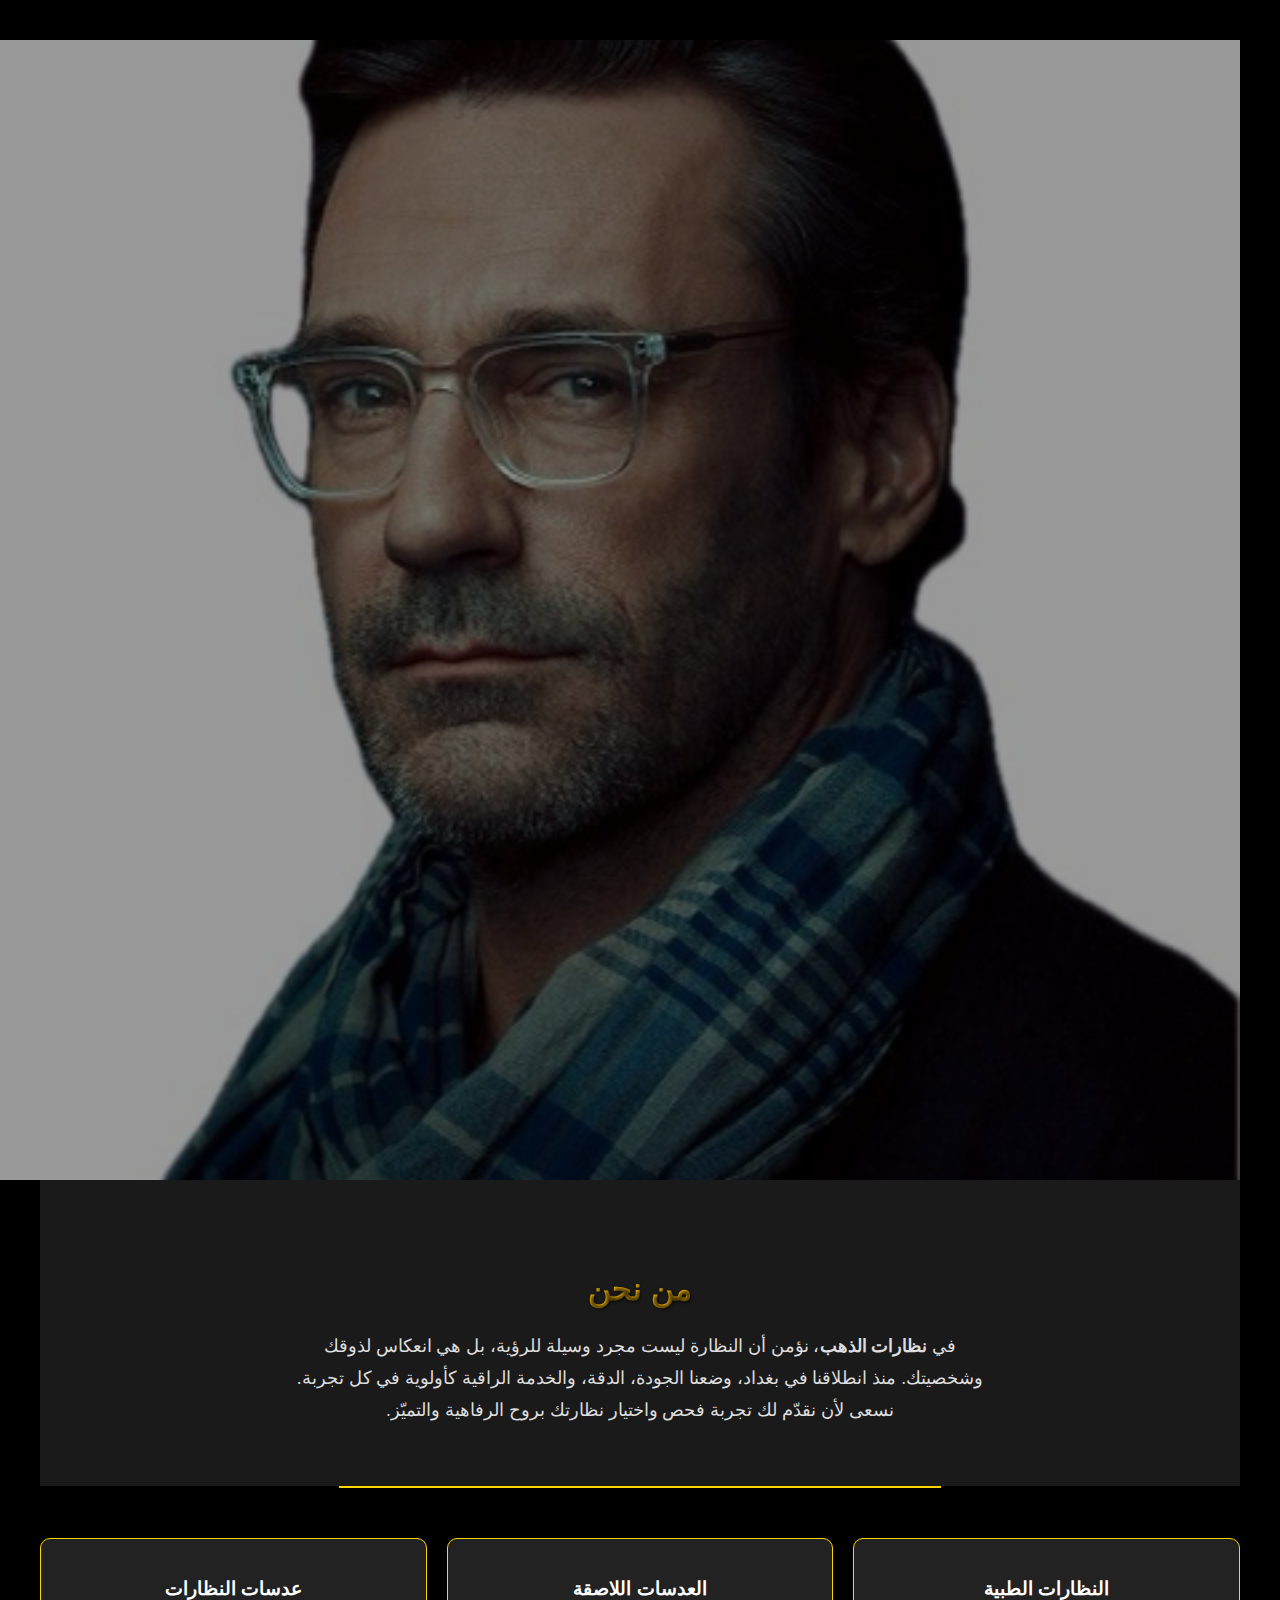
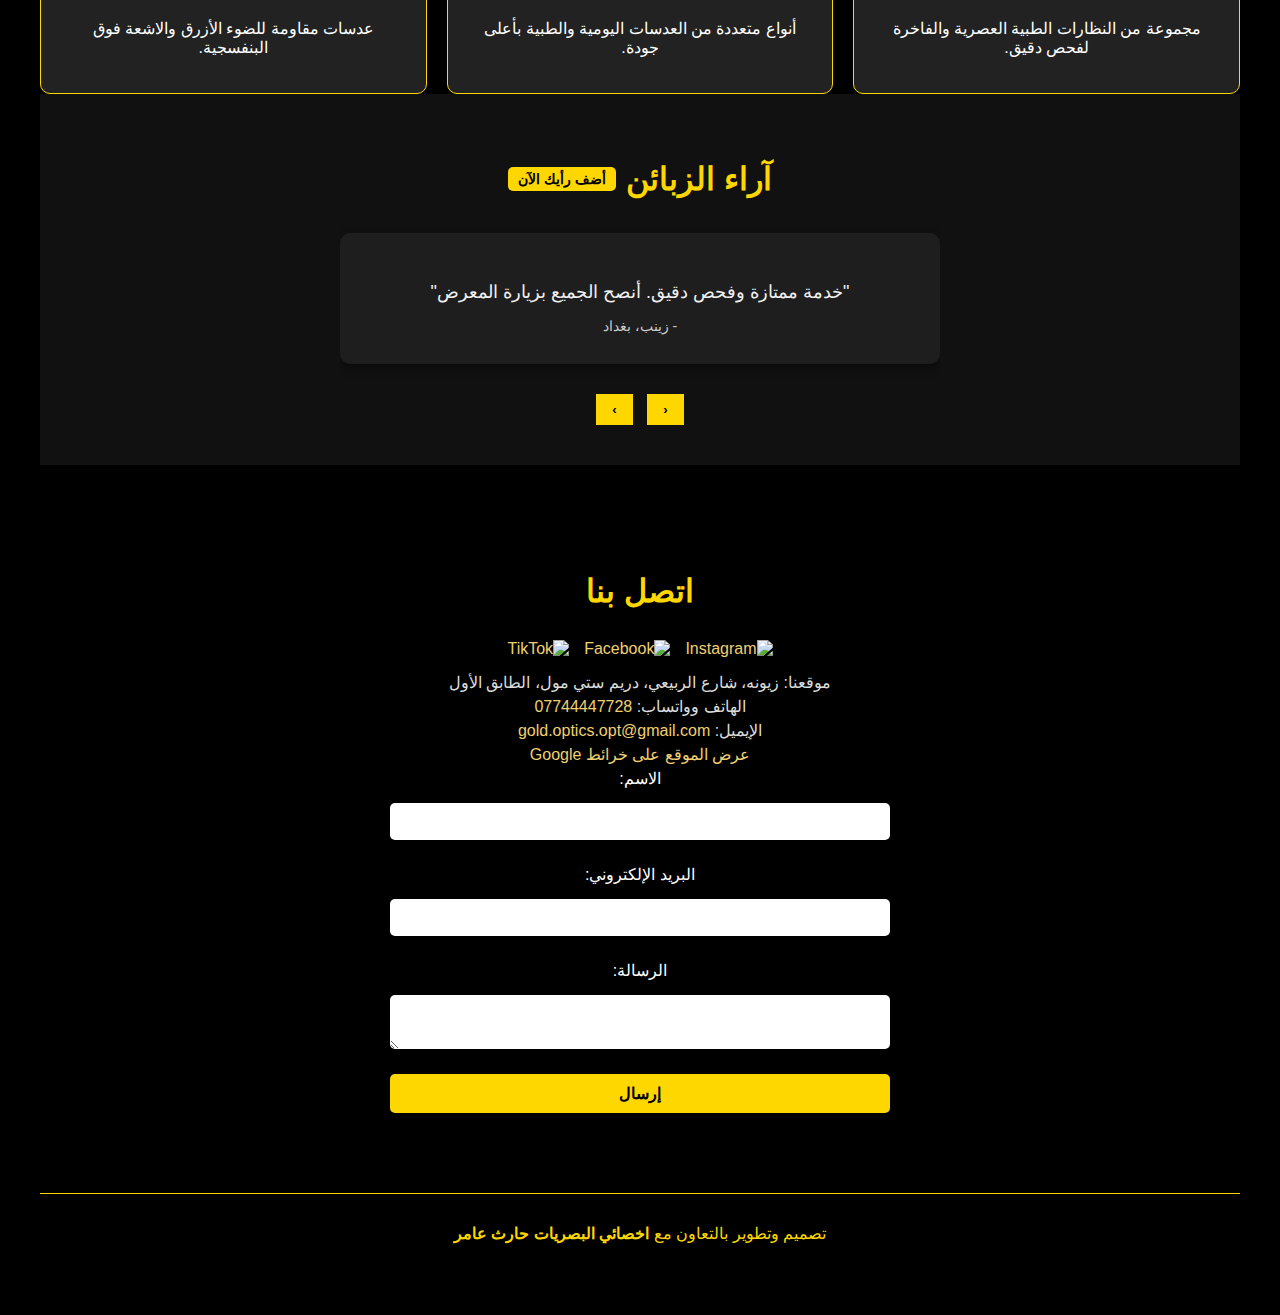
==== commit f03616a3: "Update index.html" ====
--- a/index.html
+++ b/index.html
@@ -16,7 +16,7 @@
       position: relative;
       width: 100%;
       height: 100vh;
-      background-image: url('goldoptics_hero_clean.jpg');
+      background-image: url('goldoptics_hero_clean.jpeg');
       background-size: cover;
       background-position: center;
       background-repeat: no-repeat;
--- a/style.css
+++ b/style.css
@@ -796,3 +796,24 @@
   padding: 80px 20px;
   color: white;
 }
+.services-grid {
+  display: grid;
+  grid-template-columns: repeat(auto-fit, minmax(250px, 1fr));
+  gap: 20px;
+  margin-top: 20px;
+}
+
+.service-box {
+  background-color: #222;
+  padding: 20px;
+  border: 1px solid gold;
+  border-radius: 10px;
+  color: white;
+  text-align: center;
+  transition: transform 0.3s ease;
+}
+
+.service-box:hover {
+  transform: scale(1.05);
+  border-color: #ffd700;
+}
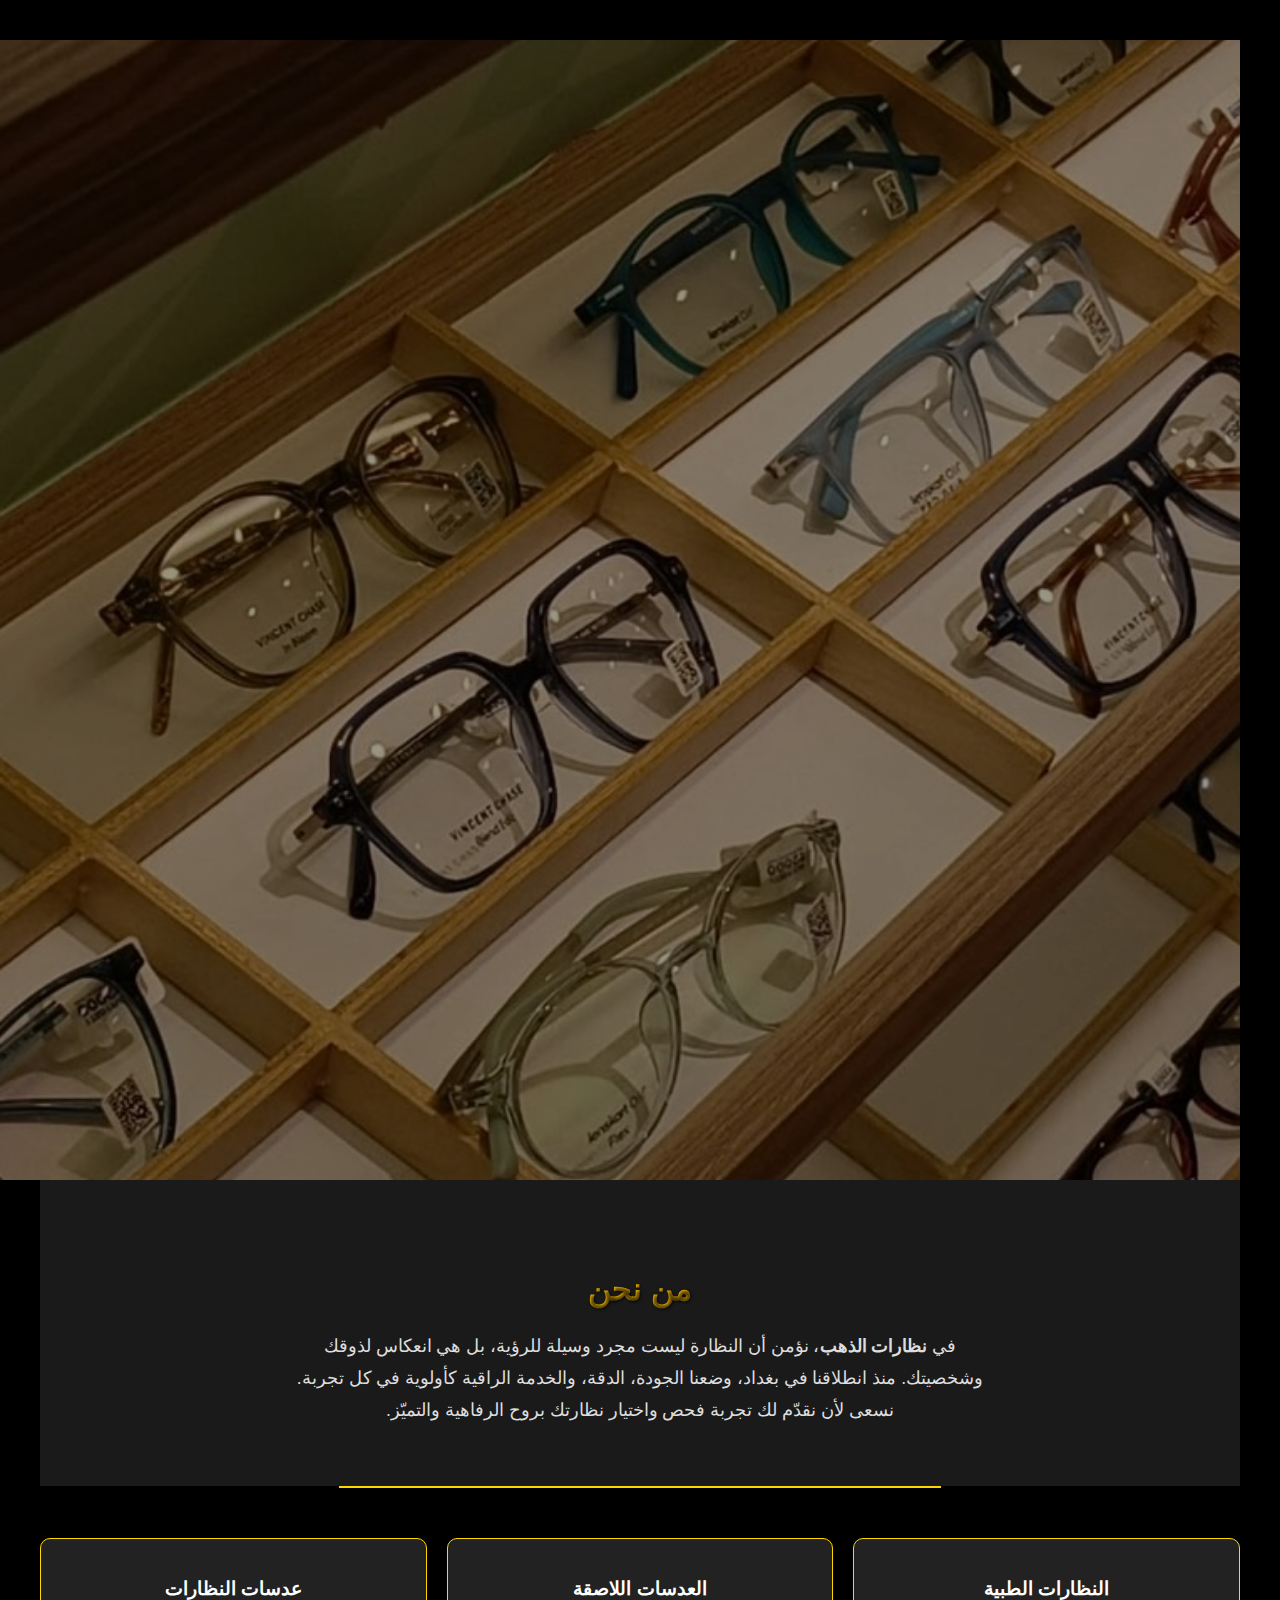
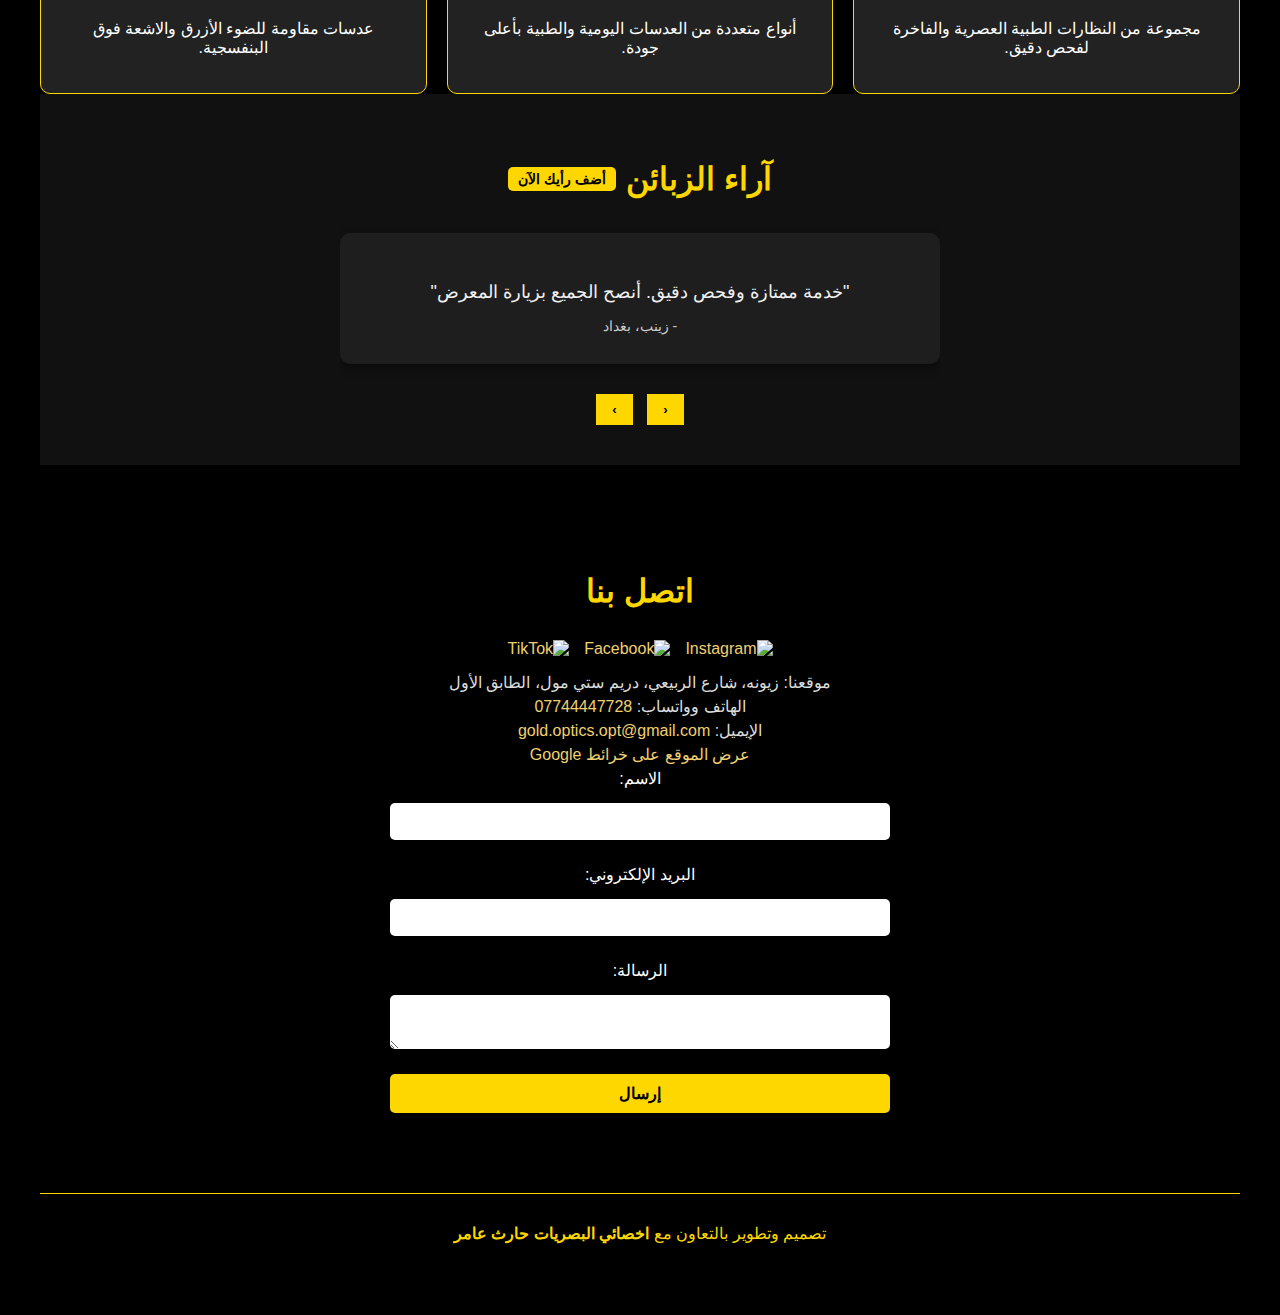
==== commit a501ba7f: "Update index.html" ====
--- a/index.html
+++ b/index.html
@@ -16,7 +16,7 @@
       position: relative;
       width: 100%;
       height: 100vh;
-      background-image: url('goldoptics_hero_clean.jpeg');
+      background-image: url('goldoptics_hero_clean.jpg');
       background-size: cover;
       background-position: center;
       background-repeat: no-repeat;
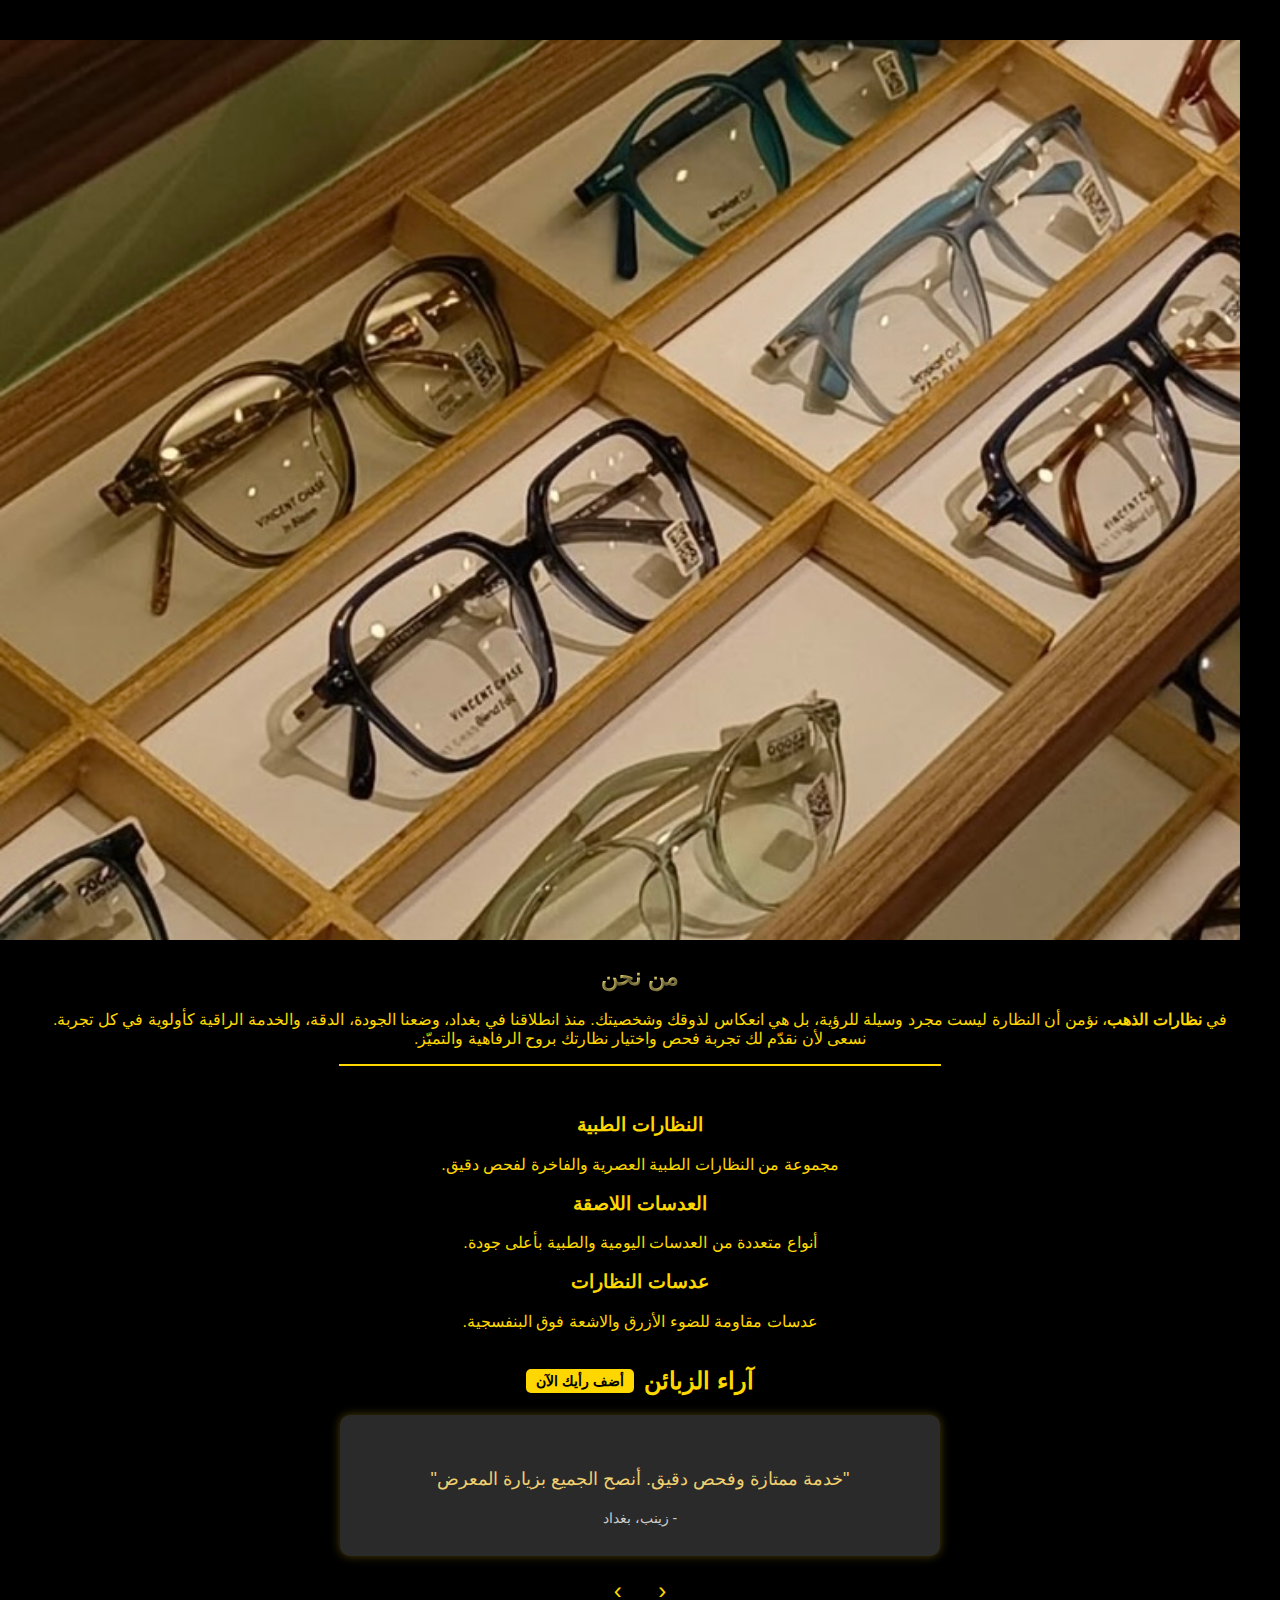
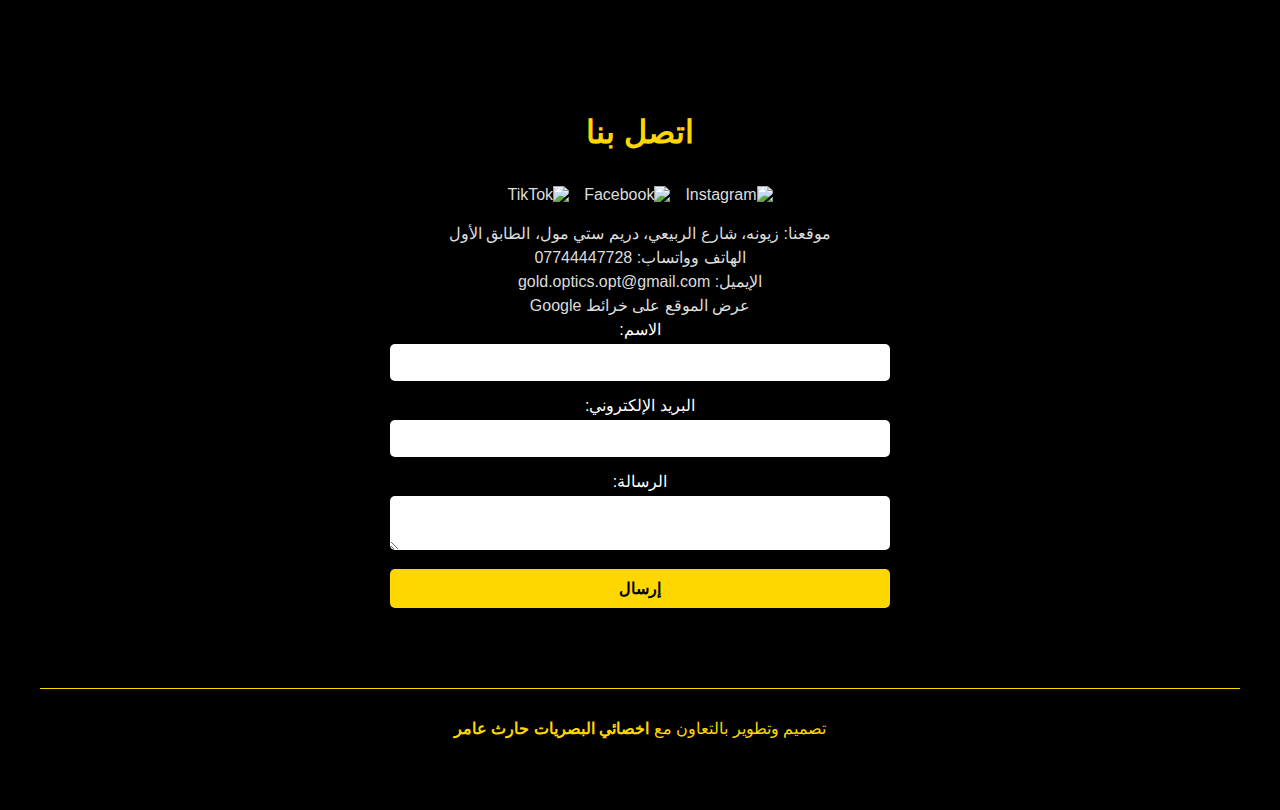
==== commit 2ca1a269: "Update index.html" ====
--- a/index.html
+++ b/index.html
@@ -80,7 +80,7 @@
   <!-- قسم الترحيب -->
   <div class="hero">
     <div class="overlay-text">
-      <h1 class="hero-title gold-text">...الوُضوح رفاهية ونحن نُقدّمها لك بامتياز</h1>
+      <h1 class="hero-title gold-text">الوُضوح رفاهية ونحن نُقدّمها لك بامتياز</h1>
       <h2 class="hero-subtitle gold-text">مرحباً بكم في نظارات الذهب</h2>
       <a href="https://wa.me/9647744447728" class="cta-button">احجز موعدك الآن</a>
     </div>
--- a/style.css
+++ b/style.css
@@ -1,9 +1,13 @@
+/* الأساس */
 body {
-  background-color: black;
-  color: gold;
-  font-family: 'Arial', sans-serif;
-  text-align: center;
+  background-color: #111;
+  color: gold;
+  font-family: 'Cairo', sans-serif;
+  display: flex;
+  flex-direction: column;
+  min-height: 100vh;
   padding: 40px;
+  text-align: center;
 }
 
 /* الشعار */
@@ -15,7 +19,7 @@
 
 /* قسم الهيرو */
 .hero {
-  background-image: url('goldoptics_hero_clean.jpg');
+  background-image: url('./goldoptics_hero_clean.jpg');
   background-size: cover;
   background-position: center;
   background-repeat: no-repeat;
@@ -23,73 +27,55 @@
   display: flex;
   align-items: center;
   justify-content: center;
-  position: relative;
-  text-align: center;
-  color: white;
-  overflow: hidden;
+  text-align: center;
+  color: #FFD700;
+  padding: 0 20px;
 }
 
 .hero-content {
   background-color: rgba(0, 0, 0, 0.4);
   padding: 20px;
   border-radius: 10px;
-  max-width: 90%;
+  max-width: 600px;
+  margin: 0 auto;
+  line-height: 1.6;
+  text-align: center;
 }
 
 .hero-content h1 {
   color: #fff;
   font-size: 30px;
   line-height: 1.6;
-  text-align: center;
-  font-family: 'Cairo', sans-serif;
 }
 
 @media (max-width: 768px) {
   .hero-content h1 {
     font-size: 18px;
   }
-
   .hero-content {
     font-size: 14px;
     padding: 15px;
   }
 }
 
-/* قسم من نحن */
-.about {
-  background-color: #111;
+/* من نحن */
+.about, .services, .testimonials, .customer-comments {
   padding: 80px 20px;
-  text-align: center;
-}
-
-.about h2 {
+  background-color: #1a1a1a;
+  text-align: center;
+}
+
+.about h2, .services h2, .testimonials h2, .customer-comments h2 {
   font-size: 32px;
   color: gold;
-  margin-bottom: 20px;
-  font-family: 'Cairo', sans-serif;
-}
-
-.about p {
+  margin-bottom: 30px;
+}
+
+.about p, .services li, .testimonial p, .customer-comments .comment {
   font-size: 18px;
   color: #f0d070;
-  max-width: 700px;
-  margin: 0 auto;
   line-height: 1.8;
-  font-family: 'Cairo', sans-serif;
-}
-
-/* قسم الخدمات */
-.services {
-  background-color: #000;
-  padding: 80px 20px;
-  text-align: center;
-}
-
-.services h2 {
-  font-size: 32px;
-  color: gold;
-  margin-bottom: 30px;
-  font-family: 'Cairo', sans-serif;
+  margin-bottom: 15px;
 }
 
 .services ul {
@@ -100,251 +86,93 @@
 }
 
 .services li {
-  font-size: 18px;
-  color: #f0d070;
   margin-bottom: 15px;
-  font-family: 'Cairo', sans-serif;
-}
-
-/* قسم آراء الزبائن */
-.testimonials {
-  background-color: #111;
-  padding: 80px 20px;
-  text-align: center;
-}
-
-.testimonials h2 {
-  font-size: 32px;
-  color: gold;
-  margin-bottom: 40px;
-  font-family: 'Cairo', sans-serif;
+}
+
+/* آراء الزبائن المتحركة */
+.testimonial-slider {
+  position: relative;
+  max-width: 600px;
+  margin: auto;
 }
 
 .testimonial {
-  background-color: #222;
-  color: #f0d070;
-  padding: 20px;
-  margin: 15px auto;
-  max-width: 600px;
+  display: none;
+  background-color: #2a2a2a;
+  padding: 30px;
   border-radius: 10px;
-  font-family: 'Cairo', sans-serif;
+  box-shadow: 0 0 10px rgba(255, 215, 0, 0.3);
+}
+
+.testimonial.active {
+  display: block;
 }
 
 .testimonial span {
+  color: #ccc;
+  font-size: 14px;
   display: block;
   margin-top: 10px;
-  font-size: 14px;
-  color: #ccc;
-}
-
-/* قسم التواصل */
+}
+
+.slider-controls {
+  margin-top: 20px;
+}
+
+.slider-controls span, .slider-controls button {
+  cursor: pointer;
+  font-size: 24px;
+  color: gold;
+  background: none;
+  border: none;
+  margin: 0 10px;
+  transition: color 0.3s;
+}
+
+.slider-controls span:hover, .slider-controls button:hover {
+  color: white;
+}
+
+/* تعليقات الزبائن */
+.customer-comments .comment {
+  background-color: #2a2a2a;
+  padding: 20px;
+  border-radius: 8px;
+  margin-bottom: 20px;
+}
+
+/* التواصل */
 .contact {
   background-color: #000;
-  color: #fff;
-  text-align: center;
   padding: 80px 20px;
-  font-family: 'Cairo', sans-serif;
+  color: white;
 }
 
 .contact h2 {
+  color: gold;
   font-size: 32px;
-  color: gold;
   margin-bottom: 30px;
 }
 
-.contact p {
+.contact p, .contact a {
   font-size: 16px;
   color: #ddd;
   margin: 5px 0;
-}
-
-.contact a {
-  color: #f0d070;
   text-decoration: none;
 }
 
-.contact-form {
-  display: flex;
-  flex-direction: column;
-  gap: 15px;
-  max-width: 500px;
-  margin: 30px auto 0;
-  background-color: #111;
-  padding: 20px;
-  border-radius: 10px;
-}
-
-.contact-form input,
-.contact-form textarea {
-  padding: 10px;
-  font-size: 16px;
-  border: none;
-  border-radius: 5px;
-  font-family: 'Cairo', sans-serif;
-  width: 100%;
-}
-
-.contact-form button {
-  padding: 10px;
-  background-color: gold;
-  color: black;
-  border: none;
-  font-weight: bold;
-  border-radius: 5px;
-  cursor: pointer;
-}
-
-/* الفوتر */
-.footer {
-  background-color: #000;
-  color: gold;
-  text-align: center;
-  padding: 20px;
-  margin-top: 40px;
-  font-family: 'Cairo', sans-serif;
-  border-top: 1px solid gold;
-}
-
-.footer p {
-  margin: 10px 0;
-  font-size: 16px;
-}
-
-.footer .social-icons {
-  margin-top: 10px;
-}
-
-.footer .social-icons a {
-  color: gold;
-  margin: 0 10px;
-  text-decoration: none;
-  font-weight: bold;
-  transition: color 0.3s;
-}
-
-.footer .social-icons a:hover {
-  color: white;
-}
-
-/* نصوص متحركة */
-.fancy-text {
-  font-size: 32px;
-  color: #FFD700;
-  font-weight: bold;
-  text-shadow: 1px 1px 8px rgba(0, 0, 0, 0.6);
-  animation: fadeInText 2s ease-in-out forwards;
-  opacity: 0;
-}
-
-.fancy-subtext {
-  font-size: 24px;
-  color: white;
-  margin-top: 10px;
-  animation: fadeInText 2.5s ease-in-out forwards;
-  opacity: 0;
-}
-
-@keyframes fadeInText {
-  to {
-    opacity: 1;
-  }
-}
-body {
-  display: flex;
-  flex-direction: column;
-  min-height: 100vh;
-}
-
-.footer {
-  margin-top: auto;
-}
-.contact-form {
-  max-width: 500px;
-  margin: 20px auto;
-  display: flex;
-  flex-direction: column;
-  gap: 10px;
-  color: white;
-  font-size: 16px;
-}
-
-.contact-form input,
-.contact-form textarea {
-  padding: 10px;
-  font-size: 16px;
-  border-radius: 5px;
-  border: none;
-  outline: none;
-  width: 100%;
-}
-
-.contact-form button {
-  background-color: gold;
-  color: black;
-  font-weight: bold;
-  padding: 10px;
-  border: none;
-  border-radius: 5px;
-  cursor: pointer;
-  width: 100px;
-  align-self: center;
-  transition: background-color 0.3s ease;
-}
-
-.contact-form button:hover {
-  background-color: #d4af37;
-}
-#contact-form {
-  max-width: 500px;
-  margin: 20px auto;
-  display: flex;
-  flex-direction: column;
-  gap: 10px;
-}
-
-#contact-form label {
-  color: white;
-  font-size: 16px;
-  margin-bottom: 5px;
-}
-
-#contact-form input,
-#contact-form textarea {
-  padding: 10px;
-  font-size: 16px;
-  border-radius: 5px;
-  border: none;
-  width: 100%;
-  box-sizing: border-box;
-}
-
-#contact-form button {
-  background-color: gold;
-  color: black;
-  font-weight: bold;
-  padding: 10px;
-  border: none;
-  border-radius: 5px;
-  cursor: pointer;
-  width: 120px;
-  align-self: center;
-  transition: background-color 0.3s;
-}
-
-#contact-form button:hover {
-  background-color: #d4af37;
-}
+/* نموذج التواصل */
 #contact-form {
   max-width: 500px;
   margin: 0 auto;
+  direction: rtl;
   background-color: transparent;
-  direction: rtl;
 }
 
 #contact-form label {
   display: block;
+  color: white;
   margin-bottom: 5px;
-  color: white;
   font-size: 16px;
 }
 
@@ -356,6 +184,7 @@
   border: none;
   border-radius: 5px;
   font-size: 15px;
+  box-sizing: border-box;
 }
 
 #contact-form button[type="submit"] {
@@ -368,12 +197,14 @@
   cursor: pointer;
   font-size: 16px;
   width: 100%;
+  transition: background-color 0.3s;
 }
 
 #contact-form button[type="submit"]:hover {
   background-color: #d4af37;
 }
-/* تصميم الأزرار */
+
+/* الأزرار */
 .feedback-buttons {
   text-align: center;
   margin-top: 40px;
@@ -385,264 +216,75 @@
   padding: 12px 25px;
   margin: 10px;
   border-radius: 8px;
+  font-weight: bold;
+  text-decoration: none;
+  display: inline-block;
+  transition: background-color 0.3s;
+}
+
+.feedback-btn:hover {
+  background-color: #d4af37;
+}
+
+/* نصوص متحركة */
+.fancy-text {
+  font-size: 32px;
+  color: #FFD700;
+  font-weight: bold;
+  text-shadow: 1px 1px 8px rgba(0, 0, 0, 0.6);
+  animation: fadeInText 2s ease-in-out forwards;
+  opacity: 0;
+}
+
+.fancy-subtext {
+  font-size: 24px;
+  color: white;
+  margin-top: 10px;
+  animation: fadeInText 2.5s ease-in-out forwards;
+  opacity: 0;
+}
+
+@keyframes fadeInText {
+  to { opacity: 1; }
+}
+
+/* الفوتر */
+.footer {
+  background-color: #000;
+  color: gold;
+  padding: 20px;
+  margin-top: auto;
+  border-top: 1px solid gold;
+}
+
+.footer p {
+  font-size: 16px;
+  margin: 10px 0;
+}
+
+.footer .social-icons {
+  margin-top: 10px;
+}
+
+.footer .social-icons a {
+  color: gold;
+  margin: 0 10px;
   text-decoration: none;
   font-weight: bold;
-  display: inline-block;
-  transition: background-color 0.3s;
-}
-
-.feedback-btn:hover {
-  background-color: #d4af37;
-}
-
-/* تصميم قسم تعليقات الزبائن */
-.customer-comments {
-  background-color: #1a1a1a;
-  color: white;
-  padding: 40px 20px;
-  border-radius: 10px;
-  margin: 50px auto;
-  max-width: 800px;
-}
-
-.customer-comments h2 {
-  color: gold;
-  text-align: center;
-  margin-bottom: 30px;
-}
-
-.customer-comments .comment {
-  background-color: #2a2a2a;
-  padding: 20px;
-  border-radius: 8px;
-  margin-bottom: 20px;
-  box-shadow: 0 0 5px rgba(255, 215, 0, 0.3);
-}
-
-.customer-comments .comment span {
-  display: block;
-  margin-top: 10px;
-  color: #ccc;
-  font-size: 14px;
-  text-align: right;
-}
-.testimonials {
-  background-color: #111;
-  padding: 60px 20px;
-  text-align: center;
-}
-
-.testimonials h2 {
-  color: #d4af37;
-  font-size: 32px;
-  margin-bottom: 40px;
-}
-
-.testimonial-slider {
-  position: relative;
-  max-width: 600px;
-  margin: auto;
-}
-
-.testimonial {
-  display: none;
-  background-color: #1e1e1e;
-  color: #f1f1f1;
-  padding: 30px;
-  border-radius: 10px;
-  box-shadow: 0 4px 10px rgba(0,0,0,0.4);
-}
-
-.testimonial.active {
-  display: block;
-}
-
-.testimonial p {
-  font-size: 18px;
-  margin-bottom: 15px;
-}
-
-.testimonial span {
-  color: #ccc;
-  font-size: 14px;
-}
-
-.slider-controls {
-  margin-top: 20px;
-}
-
-.slider-controls span {
-  cursor: pointer;
-  font-size: 24px;
-  color: #d4af37;
-  margin: 0 15px;
   transition: color 0.3s;
 }
 
-.slider-controls span:hover {
-  color: white;
-}
-#testimonials {
-  text-align: center;
-  padding: 40px 20px;
-  background-color: #111;
-  color: gold;
-}
-
-.testimonial-slider {
-  position: relative;
-  overflow: hidden;
-  max-width: 600px;
-  margin: 0 auto;
-}
-
-.testimonial {
-  display: none;
-  transition: opacity 0.5s ease-in-out;
-}
-
-.testimonial.active {
-  display: block;
-}
-
-.slider-controls {
-  margin-top: 15px;
-}
-
-.slider-controls button {
-  background-color: gold;
-  color: black;
-  border: none;
-  padding: 8px 16px;
-  margin: 0 5px;
-  cursor: pointer;
-  font-weight: bold;
-}
-.services-section {
-  background-image: url('services-background.png');
-  background-size: cover;
-  background-position: center;
-  background-repeat: no-repeat;
-  padding: 50px 0;
-  background-color: rgba(0, 0, 0, 0.6);
-  background-blend-mode: darken;
-}
-footer {
-  animation: fadeIn 2s ease-in;
-}
-@keyframes fadeIn {
-  from {opacity: 0;}
-  to {opacity: 1;}
-}
-.hero {
-  position: relative;
-  background-image: url('your-image.jpg'); /* استبدلها برابط صورتك */
-  background-size: cover;
-  background-position: center;
-  padding: 120px 20px;
-  color: white;
-  text-align: center;
-}
-
-.hero::before {
-  content: "";
-  position: absolute;
-  top: 0; left: 0; right: 0; bottom: 0;
-  background-color: rgba(0, 0, 0, 0.5);
-  z-index: 1;
-}
-
-.hero-content {
-  position: relative;
-  z-index: 2;
-}
-
-.hero h1 {
-  font-size: 28px;
-  margin-bottom: 15px;
-  line-height: 1.6;
-}
-
-.hero h1 span {
-  color: #bfa046;
-}
-
-.hero p {
-  font-size: 16px;
-  color: #f1f1f1;
-  margin-top: 10px;
-}
-
-.hero .cta-button {
-  background-color: #f7c700;
-  color: #000;
-  padding: 14px 30px;
-  border: none;
-  border-radius: 6px;
-  font-weight: bold;
-  font-size: 16px;
-  margin-top: 25px;
-  transition: all 0.3s ease;
-}
-
-.hero .cta-button:hover {
-  background-color: #000;
-  color: #f7c700;
-  cursor: pointer;
-}
-.overlay-text {
-  position: absolute;
-  top: 50%;
-  left: 50%;
-  transform: translate(-50%, -50%);
-  text-align: center;
-  color: white;
-  z-index: 2;
-}
-
-.hero-title {
-  font-size: 48px;
-  margin-bottom: 10px;
-  color: gold;
-}
-
-.hero-subtitle {
-  font-size: 24px;
-  margin-bottom: 20px;
-}
-
-.hero a.hero-button {
-  background-color: gold;
-  color: black;
-  padding: 12px 24px;
-  text-decoration: none;
-  font-weight: bold;
-  border-radius: 5px;
-  transition: background-color 0.3s ease;
-}
-
-.hero a.hero-button:hover {
-  background-color: #d4af37;
-}
-.hero::before {
-  content: "";
-  position: absolute;
-  top: 0; left: 0;
-  width: 100%;
-  height: 100%;
-  background: rgba(0, 0, 0, 0.4); /* يعتم الخلفية */
-  z-index: 1;
+.footer .social-icons a:hover {
+  color: white;
 }
 .gold-text {
-  line-height: 1.4;
-  margin-bottom: 0.5rem;
-}
-.gold-text {
-  background: linear-gradient(90deg, #FFD700, #FFA500, #FFD700);
+  background: linear-gradient(90deg, #FFD700, #ffffff, #FFD700);
   -webkit-background-clip: text;
   -webkit-text-fill-color: transparent;
   background-size: 200% auto;
   animation: shine 3s linear infinite;
+  line-height: 1.4;
+  margin-bottom: 0.5rem;
 }
 
 @keyframes shine {
@@ -655,165 +297,8 @@
 }
 .gold-text {
   color: #FFD700;
+}
+.gold-text {
+  color: #FFD700;
   text-shadow: 1px 1px 3px rgba(0, 0, 0, 0.7);
 }
-.about-us {
-  background-color: #1a1a1a;
-  color: #fff;
-  padding: 60px 20px;
-  text-align: center;
-}
-
-.section-title {
-  font-size: 2rem;
-  margin-bottom: 20px;
-}
-
-.section-description {
-  font-size: 1.1rem;
-  line-height: 1.8;
-  max-width: 700px;
-  margin: 0 auto;
-  color: #ddd;
-}
-.services-section a {
-  transition: all 0.3s ease-in-out;
-}
-
-.services-section a:hover {
-  background-color: #FFD700;
-  color: #000;
-  box-shadow: 0 0 10px #FFD700;
-  transform: scale(1.05);
-}
-.services-section {
-  background-color: #000;
-  color: #fff;
-  padding: 60px 20px;
-  text-align: center;
-}
-
-.services-section h2 {
-  color: #FFD700;
-  font-size: 28px;
-  margin-bottom: 30px;
-}
-
-.services-list a {
-  display: block;
-  font-size: 20px;
-  color: #fff;
-  margin-bottom: 15px;
-  text-decoration: none;
-  transition: all 0.3s ease;
-}
-
-.services-list a:hover {
-  color: #FFD700;
-  transform: scale(1.05);
-}
-.services-section-with-bg {
-  background-image: url('images/gold-glasses-display.jpg'); /* استبدل بالاسم الصحيح للصورة */
-  background-size: cover;
-  background-position: center;
-  padding: 100px 20px;
-  position: relative;
-  color: white;
-  text-align: center;
-}
-
-.services-section-with-bg .overlay {
-  background: rgba(0, 0, 0, 0.7); /* تغطية سوداء شفافة */
-  padding: 60px 20px;
-  border-radius: 10px;
-}
-
-.services-section-with-bg h2 {
-  font-size: 32px;
-  color: #FFD700;
-  margin-bottom: 30px;
-}
-
-.services-list {
-  list-style: none;
-  padding: 0;
-  margin: 0;
-}
-
-.services-list li {
-  font-size: 22px;
-  margin-bottom: 15px;
-  transition: color 0.3s ease;
-}
-
-.services-list li:hover {
-  color: #FFD700;
-}
-.services-section-with-bg {
-  background-image: url('images/golden-shelf.jpg'); /* استخدم اسم الصورة الجديدة */
-  background-size: cover;
-  background-position: center;
-  padding: 100px 20px;
-  position: relative;
-  text-align: center;
-  color: white;
-}
-
-.services-section-with-bg .overlay {
-  background: rgba(0, 0, 0, 0.75);
-  padding: 60px 20px;
-  border-radius: 10px;
-  max-width: 700px;
-  margin: 0 auto;
-}
-
-.services-section-with-bg h2 {
-  font-size: 32px;
-  color: #FFD700;
-  margin-bottom: 30px;
-}
-
-.services-list {
-  list-style: none;
-  padding: 0;
-}
-
-.services-list li {
-  font-size: 22px;
-  margin-bottom: 15px;
-  color: #fff;
-  transition: color 0.3s ease;
-}
-
-.services-list li:hover {
-  color: #FFD700;
-}
-#services {
-  background-image: url('services-background.png');
-  background-size: cover;
-  background-position: center;
-  background-repeat: no-repeat;
-  padding: 80px 20px;
-  color: white;
-}
-.services-grid {
-  display: grid;
-  grid-template-columns: repeat(auto-fit, minmax(250px, 1fr));
-  gap: 20px;
-  margin-top: 20px;
-}
-
-.service-box {
-  background-color: #222;
-  padding: 20px;
-  border: 1px solid gold;
-  border-radius: 10px;
-  color: white;
-  text-align: center;
-  transition: transform 0.3s ease;
-}
-
-.service-box:hover {
-  transform: scale(1.05);
-  border-color: #ffd700;
-}
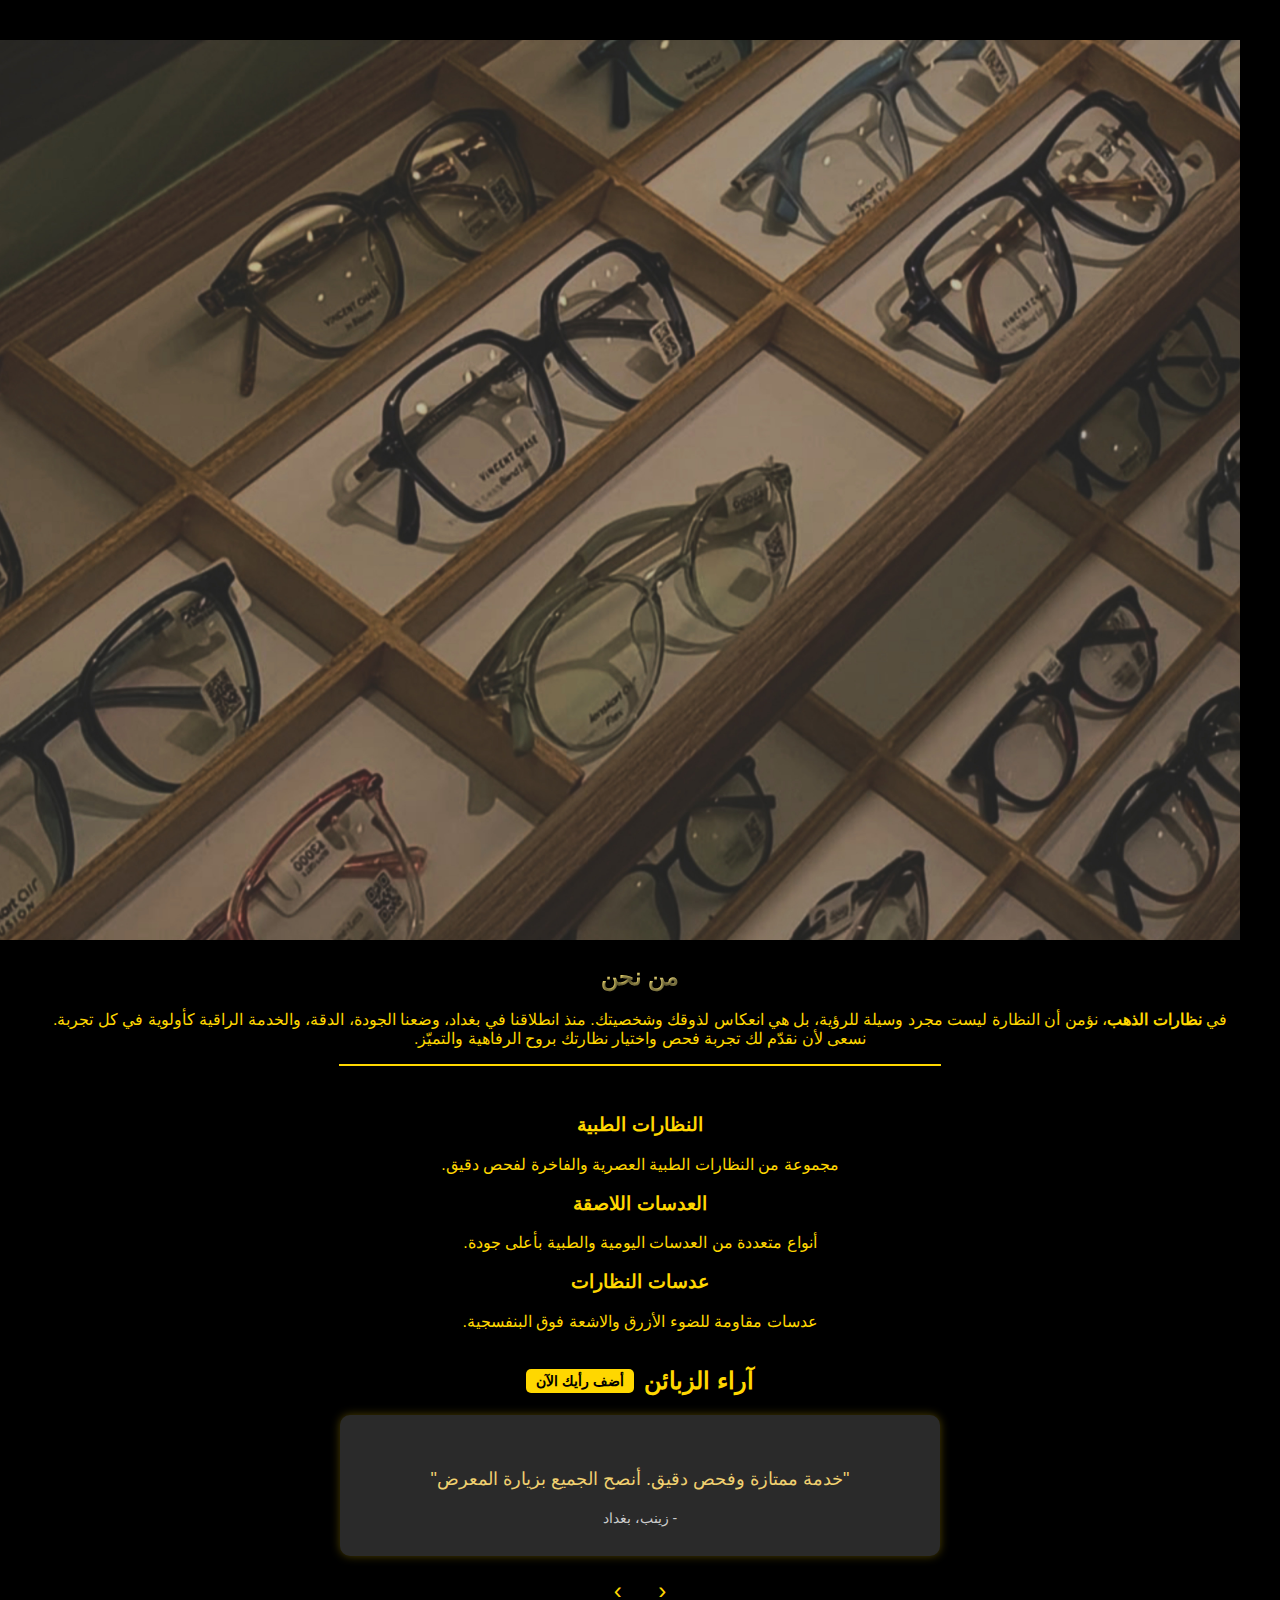
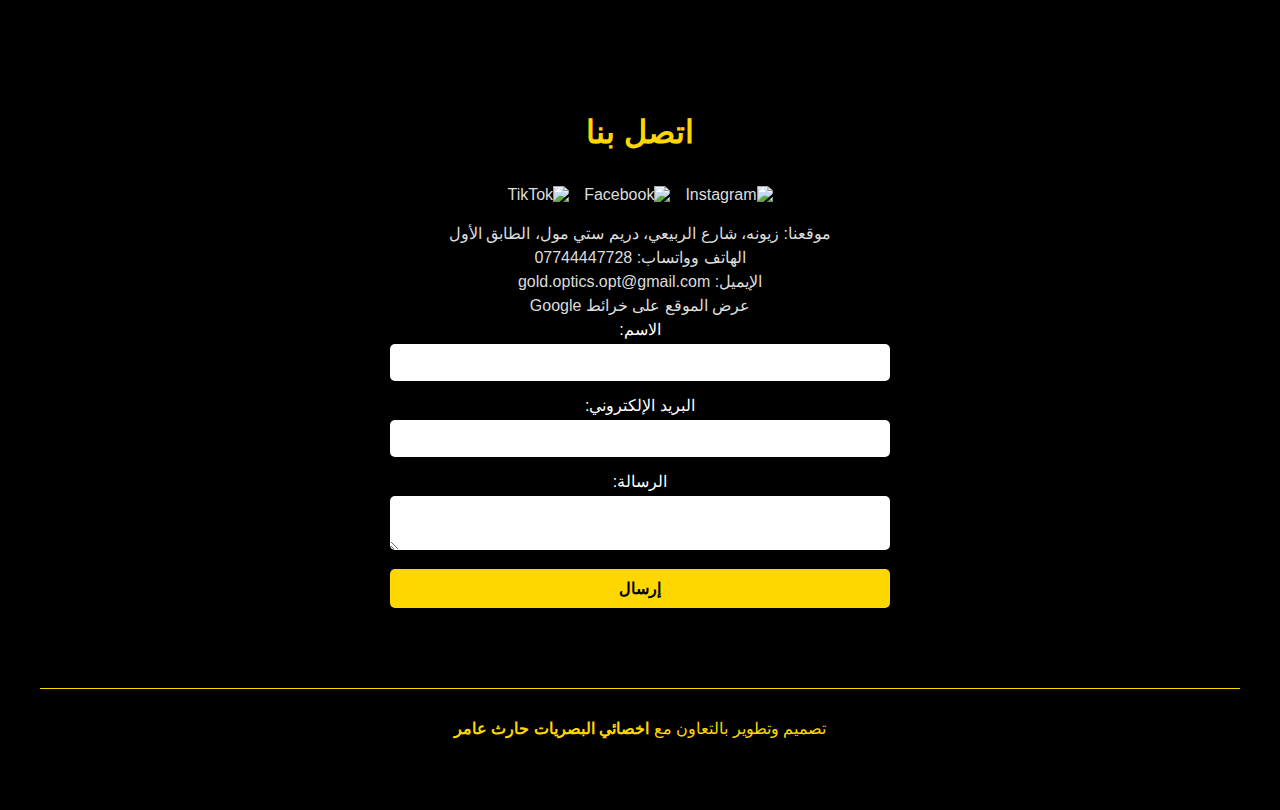
==== commit 8bd74edc: "Update index.html" ====
--- a/index.html
+++ b/index.html
@@ -16,7 +16,7 @@
       position: relative;
       width: 100%;
       height: 100vh;
-      background-image: url('goldoptics_hero_clean.jpg');
+      background-image: url('goldoptics_hero_clean.jpeg');
       background-size: cover;
       background-position: center;
       background-repeat: no-repeat;
--- a/style.css
+++ b/style.css
@@ -294,11 +294,30 @@
   100% {
     background-position: -200% center;
   }
-}
-.gold-text {
-  color: #FFD700;
-}
-.gold-text {
+  
+}
+  .gold-text {
   color: #FFD700;
   text-shadow: 1px 1px 3px rgba(0, 0, 0, 0.7);
 }
+
+}
+
+.gold-text {
+  background: linear-gradient(90deg, #FFD700, #ffffff, #FFD700);
+  -webkit-background-clip: text;
+  -webkit-text-fill-color: transparent;
+  background-size: 200% auto;
+  animation: shine 3s linear infinite;
+  line-height: 1.4;
+  margin-bottom: 0.5rem;
+}
+
+@keyframes shine {
+  0% {
+    background-position: 200% center;
+  }
+  100% {
+    background-position: -200% center;
+  }
+}
